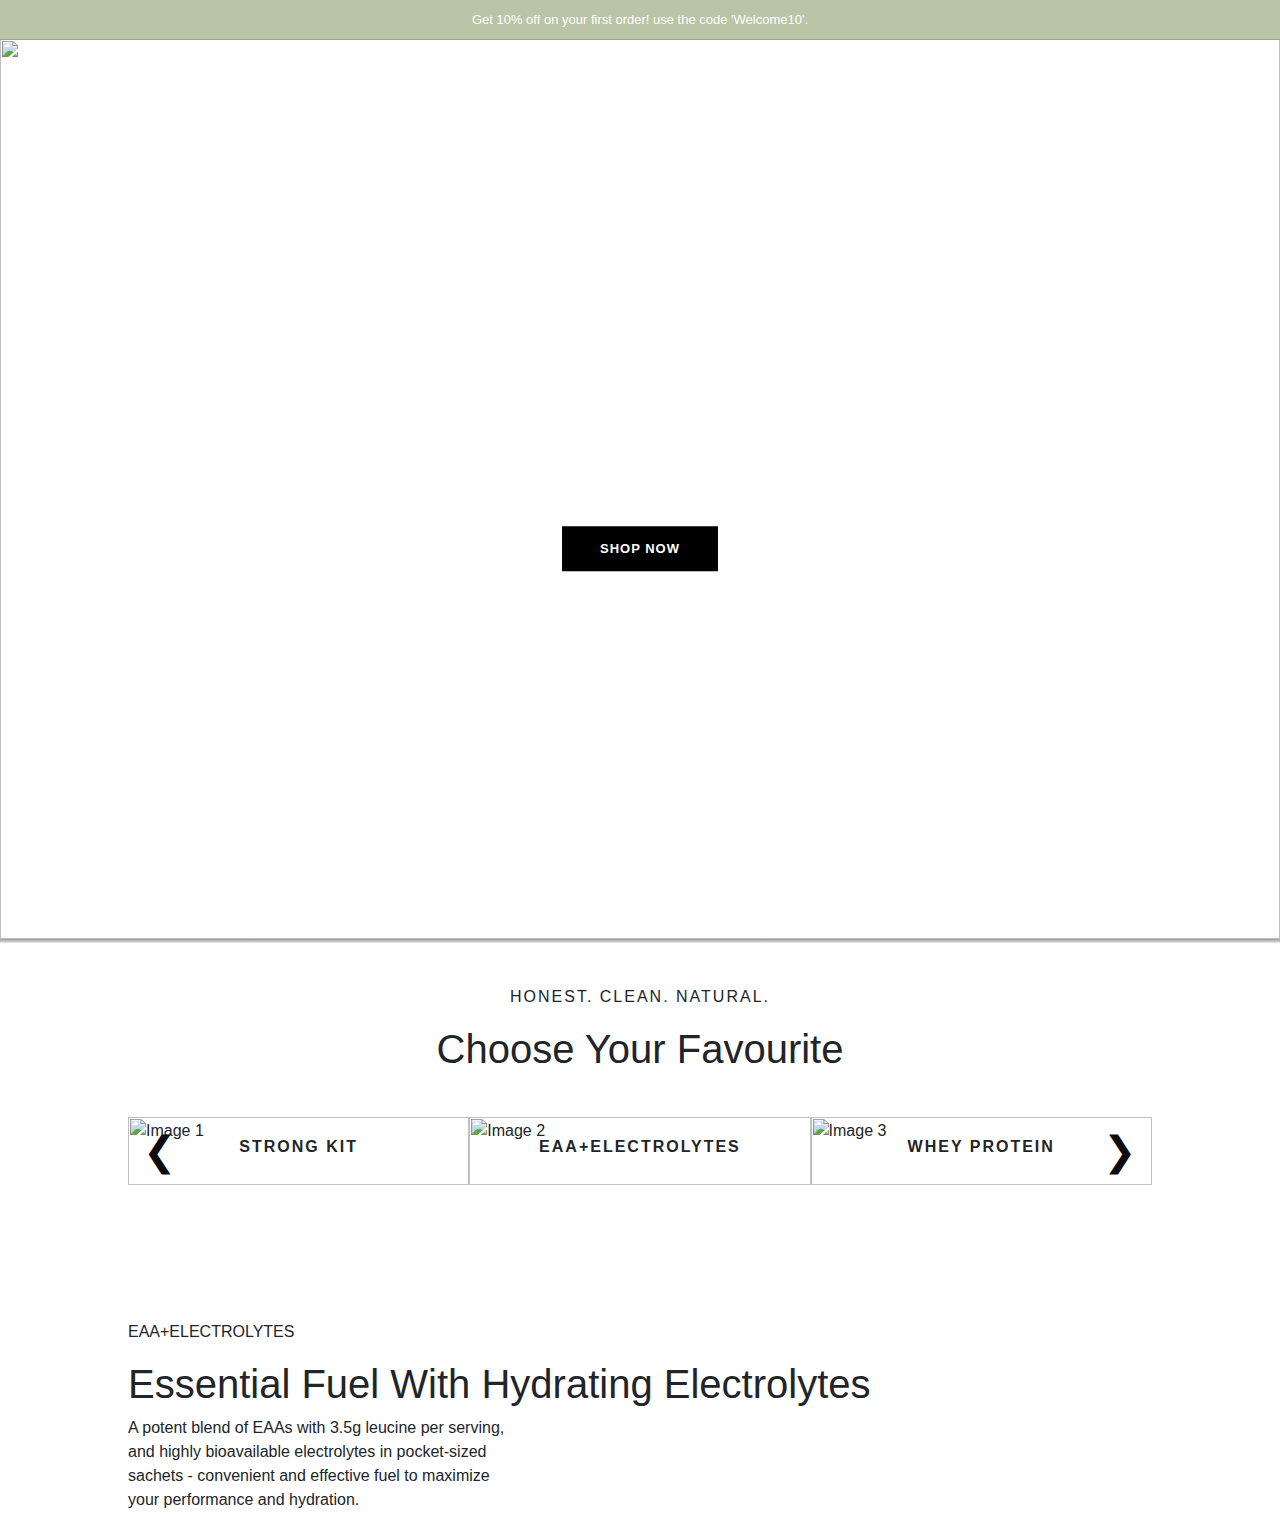
==== home.html @ 1d7fc8a3 "initial setup" ====
<html lang="en">
<head>
    <meta charset="UTF-8">
    <meta name="viewport" content="width=device-width, initial-scale=1.0">
    <link rel="stylesheet" href="https://cdnjs.cloudflare.com/ajax/libs/font-awesome/6.1.0/css/all.min.css">
    <link rel="stylesheet" href="./home.css">
    <link rel="stylesheet" href="https://cdn.jsdelivr.net/npm/bootstrap@4.3.1/dist/css/bootstrap.min.css" integrity="sha384-ggOyR0iXCbMQv3Xipma34MD+dH/1fQ784/j6cY/iJTQUOhcWr7x9JvoRxT2MZw1T" crossorigin="anonymous">
    <title>Natural Nutrition & Supplement</title>
</head>
<body>
    <section>
        <p class="pre-navbar-content">Get 10% off on your first order! use the code 'Welcome10'.</p>
    </section>
    <header class="transparent-navbar">
        <nav class="d-flex justify-content-between align-items-center">
            <div class="left-items ml-4">
                <ul>
                    <li><a href="#">Shop Now</a></li>
                    <li><a href="#">Health Experts</a></li>
                    <li><a href="#">Naked Way</a></li>
                    <li><a href="#">Nack Journals</a></li>
                </ul>
            </div>
            <div class="logo">
                <a href="#">Nack</a>
            </div>
            <div class="right-items">
                <ul>
                    <li><a href="#">About Us</a></li>
                    <li><i class="fa-regular fa-user"></i></li>
                    <li><i class="fa-solid fa-cart-shopping"></i></li>
                </ul>
            </div>
        </nav>
    </header>

    <section class="header-image">
        <div class="slideshow-container">
            <div class="mySlides">
                <img src="https://nack.life/cdn/shop/files/desktopbanner_1280x.jpg?v=1692342864" alt="Image 1">
                <div class="img-desc">
                    <h1>Rapid Recovery. Effective Hydration</h1>
                    <p>Boost performance and hydration with a unique blend of full-spectrum Essential Amino Acids and Electrolytes</p>
                    <button>SHOP NOW</button>
                </div>
            </div>
            <div class="mySlides">
                <img src="https://nack.life/cdn/shop/files/Carousel_Web_Banner_img-01_1280x.jpg?v=1684483241" alt="Image 2">
                <div class="img-desc">
                    <h1>Stronger Than The Summer Sun!</h1>
                    <p>Protect your skin from the harmful UV rays this summer with nature's strongest antioxidant - Astaxanthin.</p>
                    <button>SHOP NOW</button>
                </div>
            </div>
            <div class="mySlides">
                <img src="https://nack.life/cdn/shop/files/Yoga_Day_Journal_Desktop_1280x.jpg?v=1689658304" alt="Image 3">
                <div class="img-desc">
                    <h1>Beyond The Yoga Mat</h1>
                    <p>Yoga practitioners and trainers share the benefits of Yoga on and off the mat</p>
                    <button>READ MORE</button>
                </div>
            </div>
        </div>
    </section>

    <div class="carousel-heads">
        <p>HONEST. CLEAN. NATURAL.</p>
        <h1>Choose Your Favourite</h1>
    </div>

    <div class="custom-carousel-container">
        <div class="custom-carousel">
            <div class="slide">
                <img src="https://nack.life/cdn/shop/files/tsk_home_page_1_410x.jpg?v=1680075128" alt="Image 1">
                <p>STRONG KIT</p>
            </div>
            <div class="slide">
                <img src="https://nack.life/cdn/shop/files/choose_your_fav_9c6ba076-3ac3-4bb3-ab24-e03329ecbf64_410x.jpg?v=1692271535" alt="Image 2">
                <p>EAA+ELECTROLYTES</p>
            </div>
            <div class="slide">
                <img src="https://nack.life/cdn/shop/files/choose_your_fav_410x.jpg?v=1682330570" alt="Image 3">
                <P>WHEY PROTEIN</P>
            </div>
            <div class="slide">
                <img src="https://nack.life/cdn/shop/files/vegan-plant-protein-powder-nack-india-min_750x_1000x_9fe870d1-dcb5-439f-a696-2219a36f7fca_410x.webp?v=1656932664" alt="Image 4">
                <p>PLANT PROTEIN</p>
            </div>
            <div class="slide">
                <img src="https://nack.life/cdn/shop/files/nack-astaxanthin-antioxidant-immunity-boost-1-min_410x.jpg?v=1656933817" alt="Image 5">
                <P>IMMUNITY BOOST</P>
            </div>
        </div>
        <button class="prev-button">&#10094;</button>
        <button class="next-button">&#10095;</button>
    </div>

    <section class="product-container">
        <div>
            <p>EAA+ELECTROLYTES</p>
            <h1>Essential Fuel With Hydrating Electrolytes</h1>
            <p>A potent blend of EAAs with 3.5g leucine per serving, and highly bioavailable electrolytes in pocket-sized sachets - convenient and effective fuel to maximize your performance and hydration.</p>
        </div>

        <div>
            <img src="https://nack.life/cdn/shop/files/EAA_Home_page_500x.jpg?v=1692272449" alt="">
        </div>
    </section>



    <script src="./home.js"></script>
    <script src="https://code.jquery.com/jquery-3.3.1.slim.min.js" integrity="sha384-q8i/X+965DzO0rT7abK41JStQIAqVgRVzpbzo5smXKp4YfRvH+8abtTE1Pi6jizo" crossorigin="anonymous"></script>
    <script src="https://cdn.jsdelivr.net/npm/popper.js@1.14.7/dist/umd/popper.min.js" integrity="sha384-UO2eT0CpHqdSJQ6hJty5KVphtPhzWj9WO1clHTMGa3JDZwrnQq4sF86dIHNDz0W1" crossorigin="anonymous"></script>
    <script src="https://cdn.jsdelivr.net/npm/bootstrap@4.3.1/dist/js/bootstrap.min.js" integrity="sha384-JjSmVgyd0p3pXB1rRibZUAYoIIy6OrQ6VrjIEaFf/nJGzIxFDsf4x0xIM+B07jRM" crossorigin="anonymous"></script>
    
</body>
</html>
---- home.css ----
body, ul {
    margin: 0;
    padding: 0;
}

.pre-navbar-content {
    text-align: center;
    background-color: rgba(118, 138, 77, 0.5);
    color: #fff;
    padding: 10px 0;
    position: relative;
    font-size: small;
    z-index: 2;
}


.transparent-navbar {
    color: #fff;
    text-align: center;
    padding: 10px 0;
    position: fixed;
    width: 100%;
    z-index: 1; 
}

.left-items ul {
    list-style: none;
}

.left-items li {
    margin-right: 20px;
    font-size: small;
}

.left-items a {
    text-decoration: none;
    color: #fff;
}

.logo {
    position: absolute;
    left: 50%;
    transform: translateX(-50%);
    text-align: center;
    font-size: xx-large;
    font-family: 'Trebuchet MS', 'Lucida Sans Unicode', 'Lucida Grande', 'Lucida Sans', Arial, sans-serif;
}

.right-items ul {
    list-style: none;
}

.right-items li {
    margin-left: 20px;
    font-size: small;
}

.right-items a {
    text-decoration: none;
    color: #fff;
}

nav a:hover {
    text-decoration: underline;
    color: #fff;
}

nav ul {
    list-style: none;
}

nav ul li {
    display: inline;
    margin-right: 20px;
}

nav a {
    text-decoration: none;
    color: #fff;
    font-family: 'Trebuchet MS', 'Lucida Sans Unicode', 'Lucida Grande', 'Lucida Sans', Arial, sans-serif;
}

.header-image {
    color: #fff;
    text-align: center;
    padding: 100px 0;
    box-sizing: border-box;
}

.slideshow-container {
    position: relative;
    top: -7.3rem;
    width: 100%;
    margin: 0 auto;
}

.mySlides {
    display: none;
    animation: slide 0.3s ease-in-out;
}

.img-desc {
    font-family: 'Times New Roman', Times, serif;
    position: absolute;
    top: 50%;
    left: 50%;
    transform: translate(-50%, -50%);
}

.img-desc p {
    font-family: 'Gill Sans', 'Gill Sans MT', Calibri, 'Trebuchet MS', sans-serif;
}

.img-desc button {
    border: none;
    padding: 5px;
    width: 12em;
    height: 3.5em;
    font-size: small;
    font-weight: bold;
    font-family: sans-serif;
    background-color: #000000;
    color: #fff;
    letter-spacing: 1px;
}

.mySlides img {
    width: 100%;
    height: auto;
}

.mySlides::after {
    content: "";
    position: absolute;
    left: 0;
    right: 0;
    bottom: -4px; /* Adjust the distance of the shadow from the bottom as needed */
    height: 4px;
    background: linear-gradient(to top, rgb(235, 235, 235), rgb(154, 150, 150));
}

@keyframes slide {
    0% {
        transform: translateX(100%);
    }
    100% {
        transform: translateX(0);
    }
}

.carousel-heads {
    text-align: center;
    position: relative;
    top: -19vh;
}

.carousel-heads p {
    letter-spacing: 2px;
    font-weight: 500;
}

.custom-carousel-container {
    position: relative;
    top: -15vh;
    width: 80%;
    margin: 0 auto;
    overflow: hidden;
}

.custom-carousel {
    display: flex;
    transition: transform 0.3s ease-in-out;
}

.slide { /* Display 3 slides at a time */
    flex: 0 0 33.33%; 
}

.slide img {
    width: 100%;
    height: auto;
}

.slide p {
    position: relative;
    text-align: center;
    top: -50px;
    letter-spacing: 2px;
    font-weight: bold;
}

.prev-button,
.next-button {
    position: absolute;
    top: 50%;
    transform: translateY(-50%);
    background-color: transparent;
    color: #0c0c0c;
    border: none;
    cursor: pointer;
    padding: 10px 15px;
    font-size: 40px;
    z-index: 2;
}

.prev-button {
    left: 0;
}

.next-button {
    right: 0;
}

.prev-button:focus {
    outline: none;
}

.next-button:focus {
    outline: none;
}

.product-container {
    display: flex;
    width: 80%;
    margin: 0 auto;
}

.product-container p {
    width: 30vw;
    
}
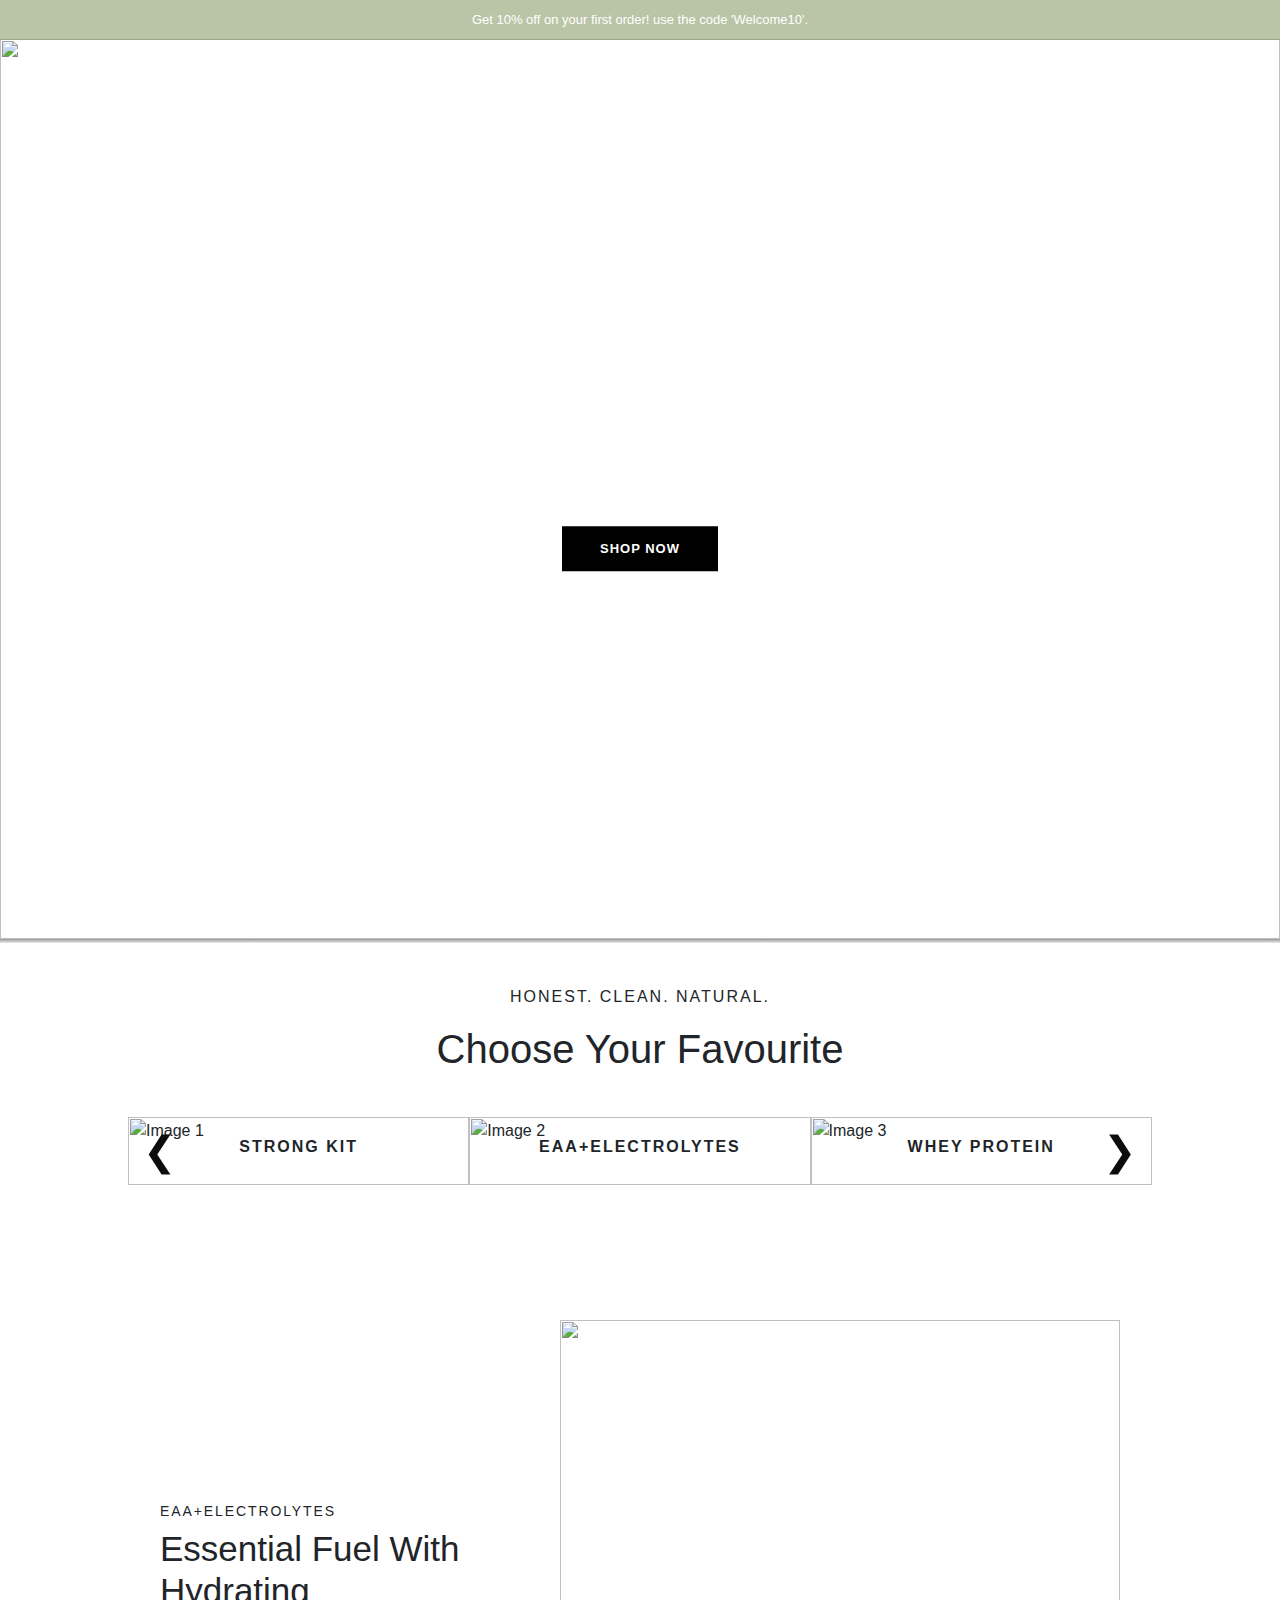
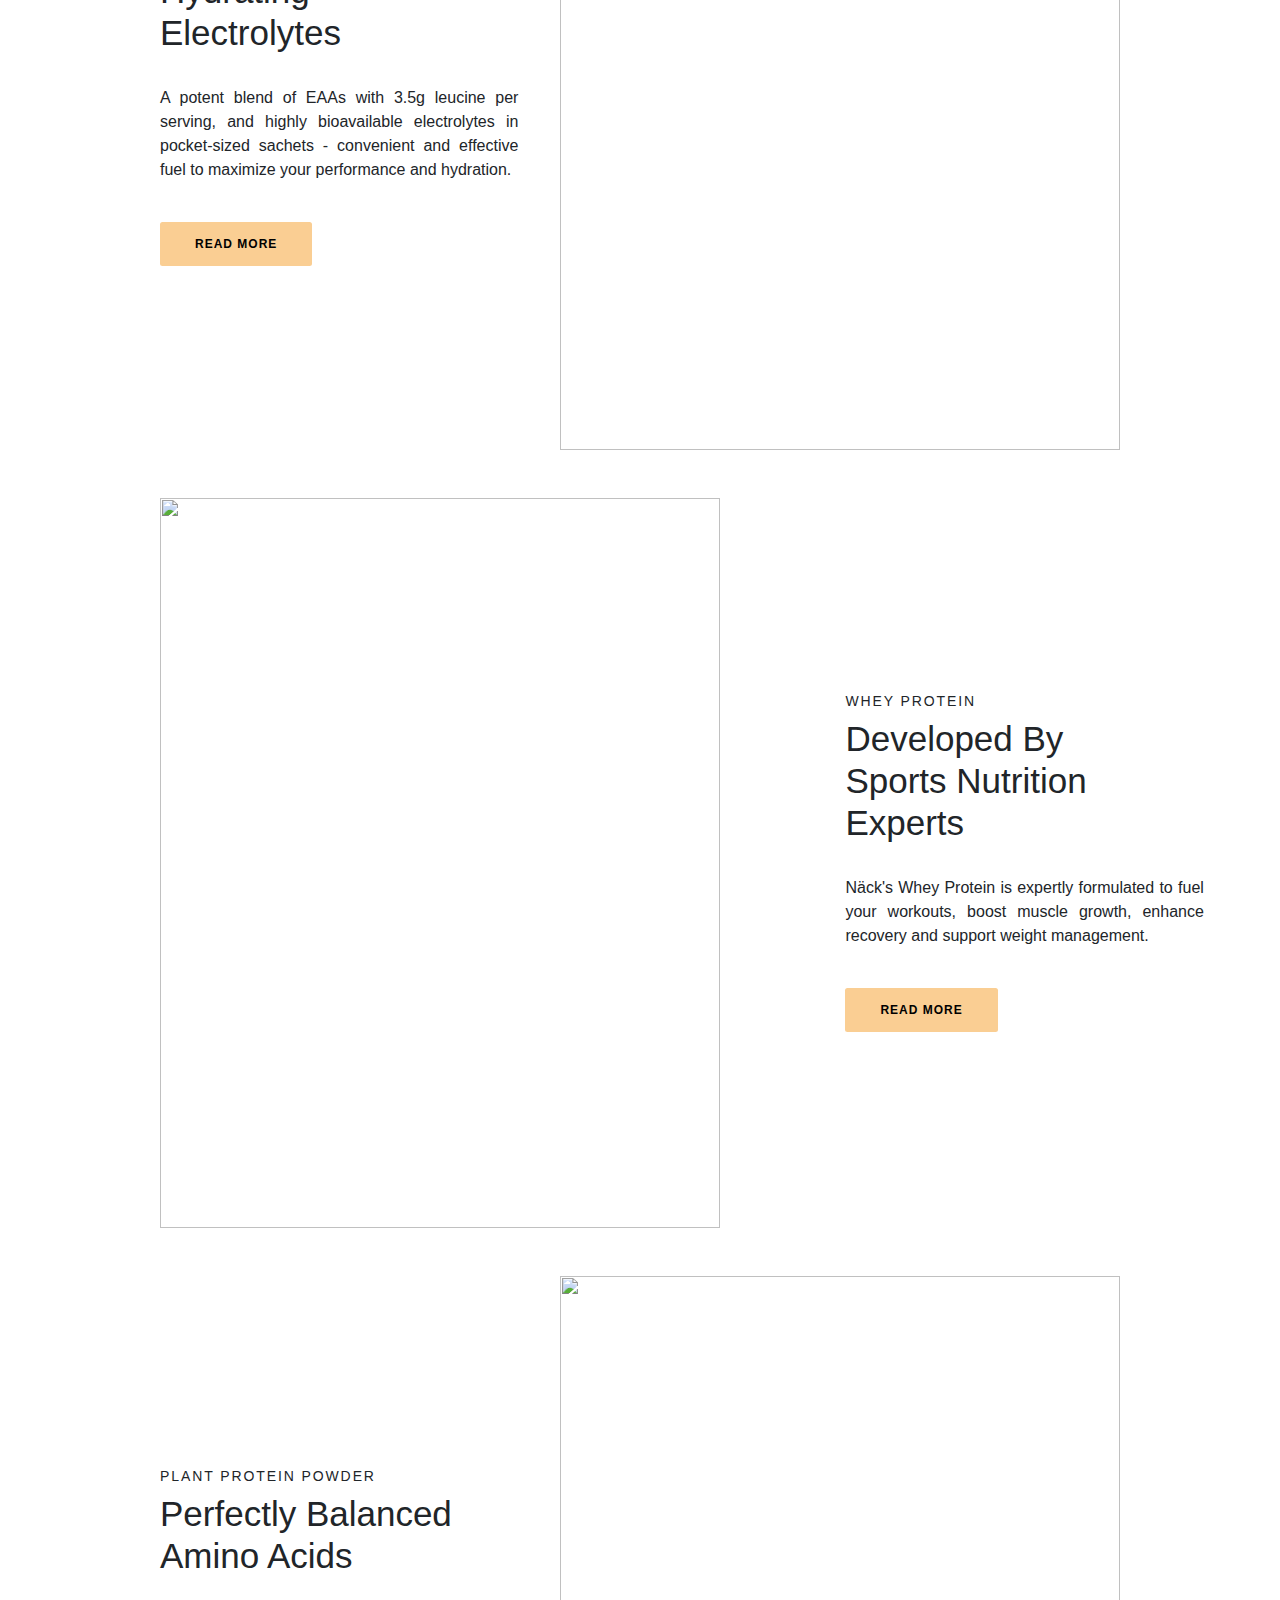
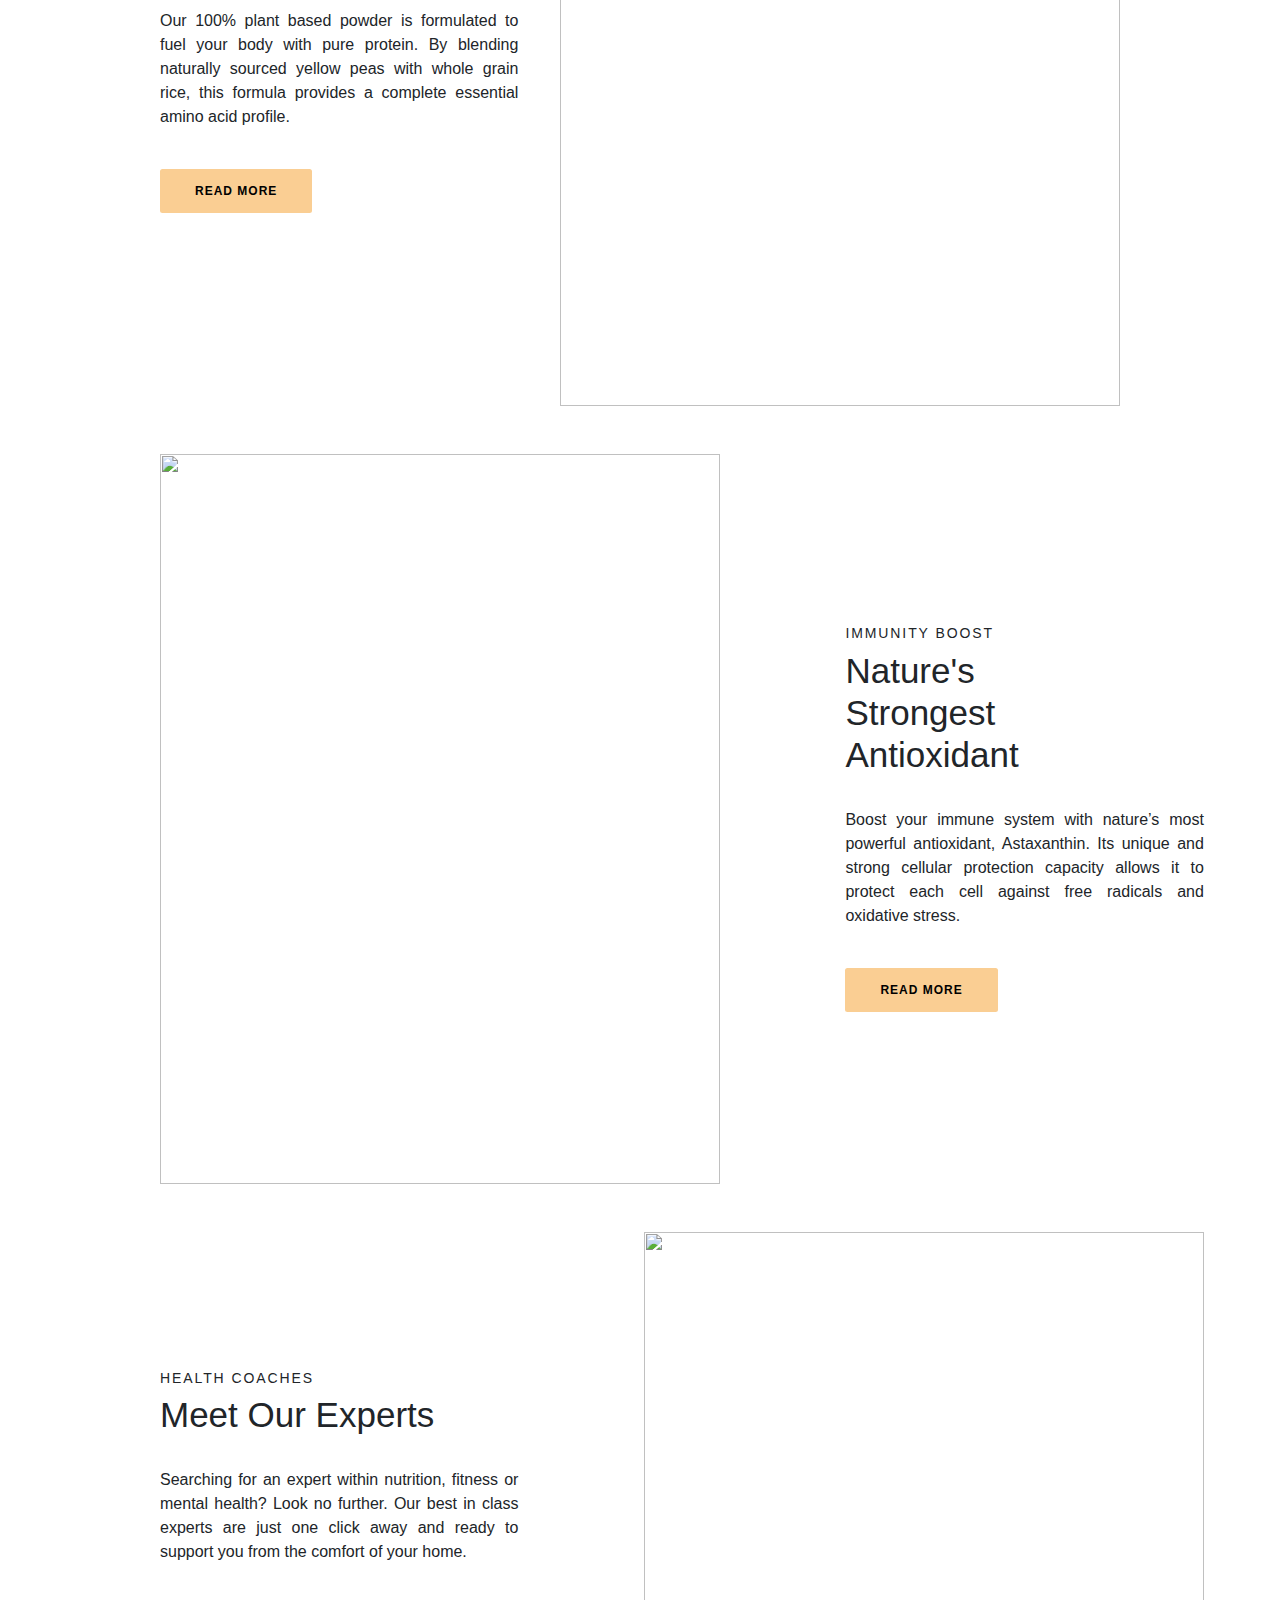
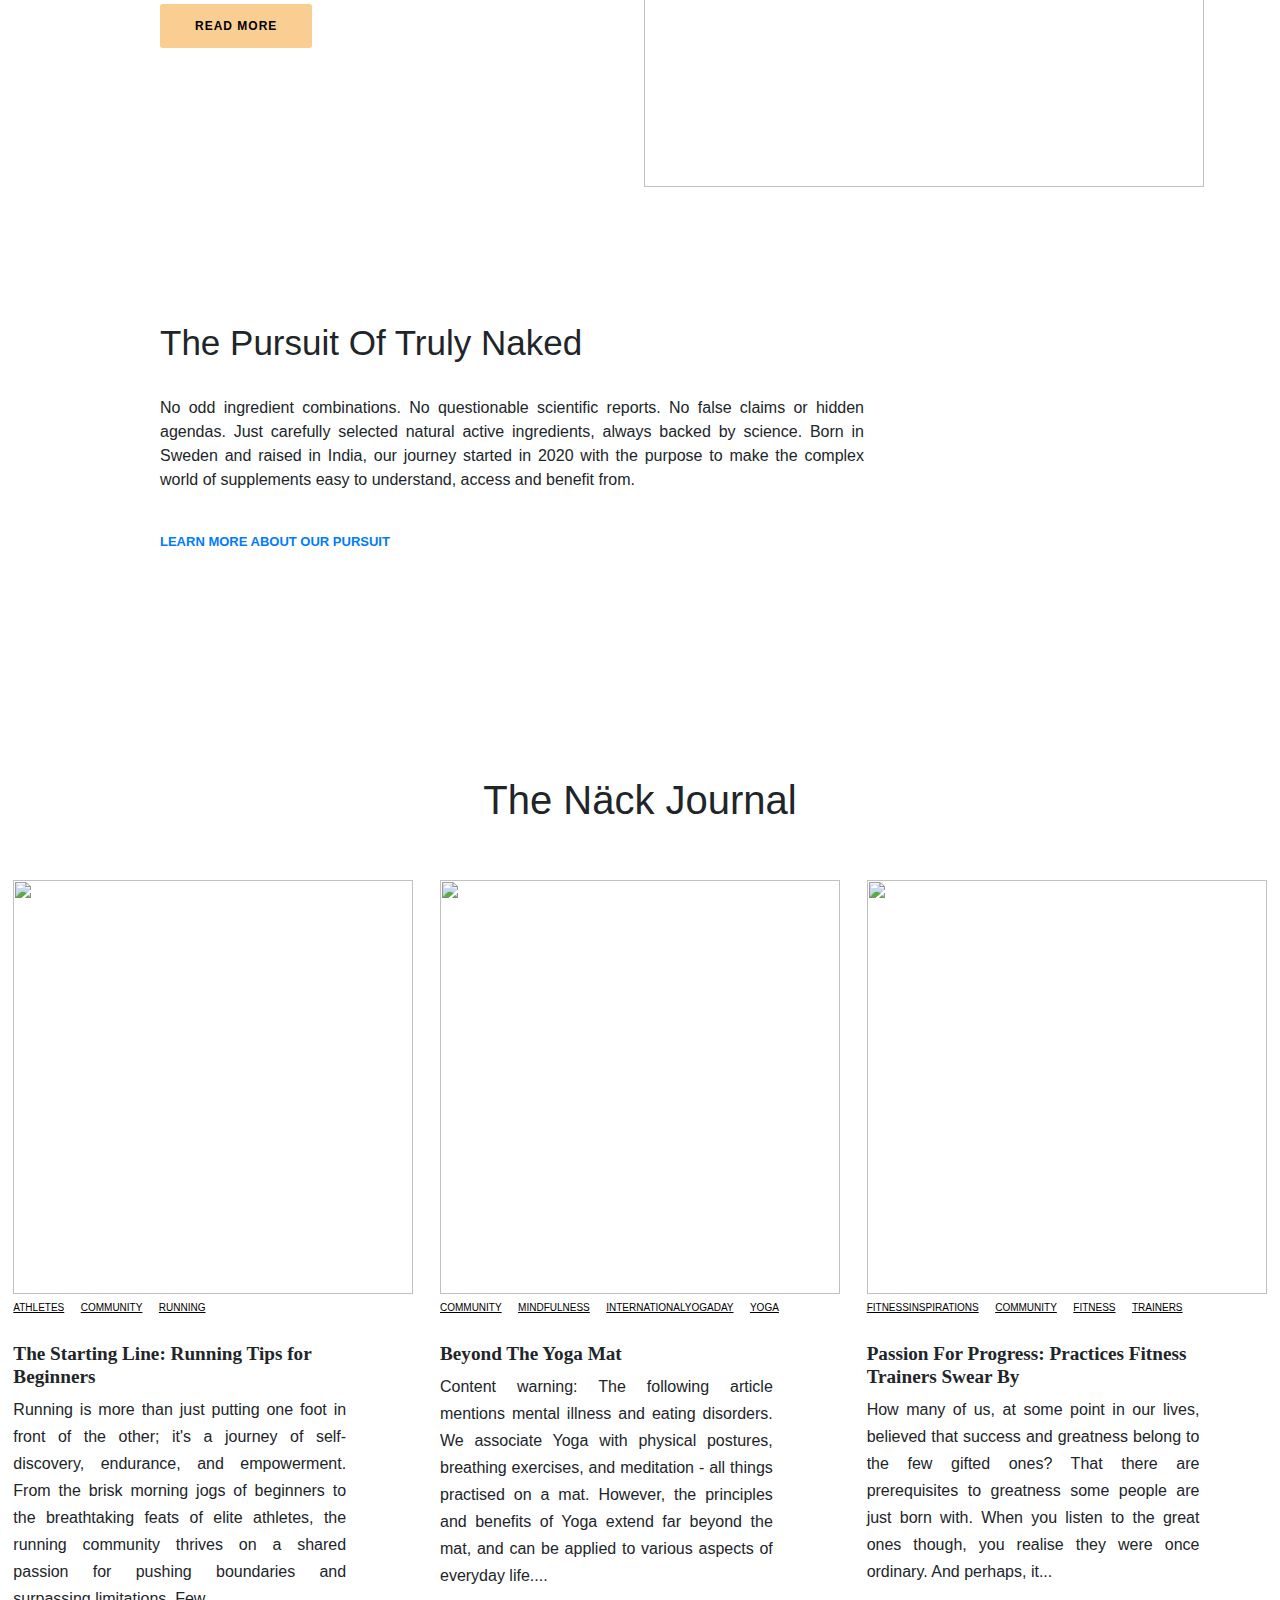
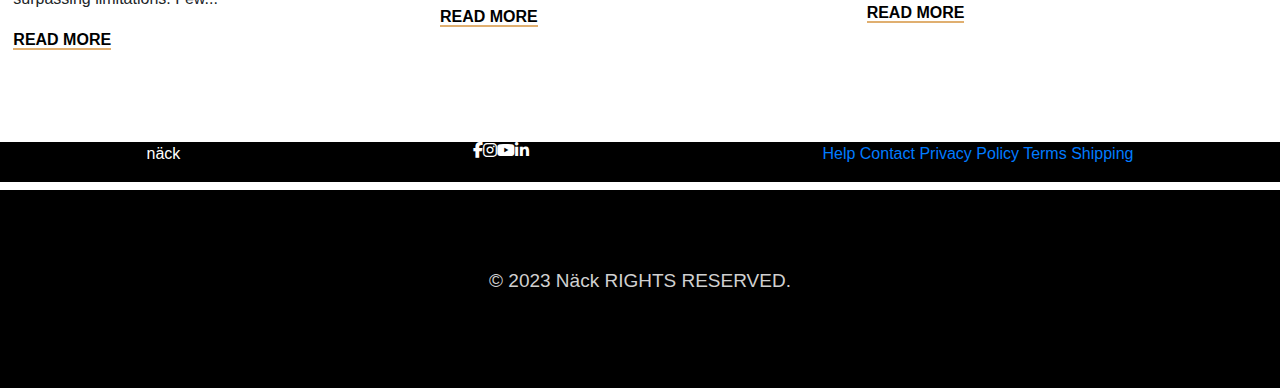
==== commit bffaff88: "setup main body" ====
--- a/home.html
+++ b/home.html
@@ -22,7 +22,7 @@
                 </ul>
             </div>
             <div class="logo">
-                <a href="#">Nack</a>
+                <a href="#">Näck</a>
             </div>
             <div class="right-items">
                 <ul>
@@ -95,18 +95,175 @@
         <button class="next-button">&#10095;</button>
     </div>
 
-    <section class="product-container">
-        <div>
-            <p>EAA+ELECTROLYTES</p>
-            <h1>Essential Fuel With Hydrating Electrolytes</h1>
-            <p>A potent blend of EAAs with 3.5g leucine per serving, and highly bioavailable electrolytes in pocket-sized sachets - convenient and effective fuel to maximize your performance and hydration.</p>
-        </div>
-
-        <div>
-            <img src="https://nack.life/cdn/shop/files/EAA_Home_page_500x.jpg?v=1692272449" alt="">
-        </div>
-    </section>
-
+    <section>
+        <div class="product-container">
+            <div class="product-details">
+                <h6>EAA+ELECTROLYTES</h6>
+                <h1>Essential Fuel With Hydrating Electrolytes</h1>
+                <br>
+                <p>A potent blend of EAAs with 3.5g leucine per serving, and highly bioavailable electrolytes in pocket-sized sachets - convenient and effective fuel to maximize your performance and hydration.</p>
+                <br>
+                <button>READ MORE</button>
+            </div>
+            <div>
+                <img src="https://nack.life/cdn/shop/files/EAA_Home_page_500x.jpg?v=1692272449" alt="">
+            </div>
+        </div>
+
+        <div class="product-container mt-5" style="gap: 9.8vw;">
+            <div>
+                <img src="https://nack.life/cdn/shop/files/Home_Page_Image-2_500x.jpg?v=1682403841" alt="">
+            </div>
+            <div class="product-details">
+                <h6>WHEY PROTEIN</h6>
+                <h1>Developed By Sports Nutrition Experts</h1>
+                <br>
+                <p>Näck's Whey Protein is expertly formulated to fuel your workouts, boost muscle growth, enhance recovery and support weight management.</p>
+                <br>
+                <button>READ MORE</button>
+            </div>
+        </div>
+
+        <div class="product-container mt-5">
+            <div class="product-details">
+                <h6>PLANT PROTEIN POWDER</h6>
+                <h1>Perfectly Balanced Amino Acids</h1>
+                <br>
+                <p>Our 100% plant based powder is formulated to fuel your body with pure protein. By blending naturally sourced yellow peas with whole grain rice, this formula provides a complete essential amino acid profile.</p>
+                <br>
+                <button>READ MORE</button>
+            </div>
+            <div>
+                <img src="https://nack.life/cdn/shop/files/Nack_campaign_20220751_x730.jpg?v=1657707413" alt="">
+            </div>
+        </div>
+
+        <div class="product-container mt-5" style="gap: 9.8vw;">
+            <div>
+                <img src="https://nack.life/cdn/shop/files/nack-astaxanthin-homepage_500x.webp?v=1688669247" alt="">
+            </div>
+            <div class="product-details">
+                <h6>IMMUNITY BOOST</h6>
+                <h1>Nature's Strongest Antioxidant</h1>
+                <br>
+                <p>Boost your immune system with nature’s most powerful antioxidant, Astaxanthin. Its unique and strong cellular protection capacity allows it to protect each cell against free radicals and oxidative stress.
+                </p>
+                <br>
+                <button>READ MORE</button>
+            </div>
+        </div>
+
+        <div class="product-container mt-5" style="gap: 9.8vw;">
+            <div class="product-details">
+                <h6>HEALTH COACHES</h6>
+                <h1>Meet Our Experts</h1>
+                <br>
+                <p>Searching for an expert within nutrition, fitness or mental health? Look no further. Our best in class experts are just one click away and ready to support you from the comfort of your home.</p>
+                <br>
+                <button>READ MORE</button>
+            </div>
+            <div>
+                <img style="width: 560px; height: 555px;" src="https://nack.life/cdn/shop/files/meet-our-health-experts-at-nack-india_x600.webp?v=1688669553" alt="">
+            </div>
+        </div>
+
+            
+            <div class="post-content">
+                <h1>The Pursuit Of Truly Naked</h1>
+                <br>
+                <p>No odd ingredient combinations. No questionable scientific reports. No false claims or hidden agendas. Just carefully selected natural active ingredients, always backed by science. Born in Sweden and raised in India, our journey started in 2020 with the purpose to make the complex world of supplements easy to understand, access and benefit from.</p>
+                <br>
+                <b><a href="">LEARN MORE ABOUT OUR PURSUIT</a></b>
+            </div>
+
+    </section>
+
+    <h1 class="content-header">The Näck Journal</h1>
+
+    <section class="cards-container d-flex justify-content-around">
+
+        <div class="mt-5">
+            <div>
+                <img src="https://nack.life/cdn/shop/articles/desktopcover_800x400_crop_center.jpg?v=1690803407" alt="">
+            </div>
+            
+            <div class="tags">
+                <a href="">ATHLETES</a>
+                <a href="">COMMUNITY</a>
+                <a href="">RUNNING</a>
+            </div>
+            <br>
+            <h5>The Starting Line: Running Tips for Beginners</h5>
+
+            <p>Running is more than just putting one foot in front of the other; it's a journey of self-discovery, endurance, and empowerment. From the brisk morning jogs of beginners to the breathtaking feats of elite athletes, the running community thrives on a shared passion for pushing boundaries and surpassing limitations. Few...</p>
+
+            <a class="new-tags" href="">READ MORE</a>
+        </div>
+
+        <div class="mt-5">
+            <div>
+                <img src="https://nack.life/cdn/shop/articles/yoga_day_journal-desktop_800x400_crop_center.jpg?v=1687346234" alt="">
+            </div>
+            
+            <div class="tags">
+                <a href="">COMMUNITY</a>
+                <a href="">MINDFULNESS</a>
+                <a href="">INTERNATIONALYOGADAY</a>
+                <a href="">YOGA</a>
+            </div>
+            <br>
+            <h5>Beyond The Yoga Mat</h5>
+
+            <p>Content warning: The following article mentions mental illness and eating disorders. We associate Yoga with physical postures, breathing exercises, and meditation - all things practised on a mat. However, the principles and benefits of Yoga extend far beyond the mat, and can be applied to various aspects of everyday life....</p>
+
+            <a class="new-tags" href="">READ MORE</a>
+        </div>
+
+        <div class="mt-5">
+            <div>
+                <img src="https://nack.life/cdn/shop/articles/Passion-for-Progress-Desktop_800x400_crop_center.jpg?v=1685529026" alt="">
+            </div>
+            
+            <div class="tags">
+                <a href="">FITNESSINSPIRATIONS</a>
+                <a href="">COMMUNITY</a>
+                <a href="">FITNESS</a>
+                <a href="">TRAINERS</a>
+            </div>
+            <br>
+            <h5>Passion For Progress: Practices Fitness Trainers Swear By</h5>
+
+            <p>How many of us, at some point in our lives, believed that success and greatness belong to the few gifted ones? That there are prerequisites to greatness some people are just born with. When you listen to the great ones though, you realise they were once ordinary. And perhaps, it...</p>
+
+            <a class="new-tags" href="">READ MORE</a>
+        </div>
+    </section>
+
+
+    <footer>
+        <section class="footer-1 mb-2 justify-content-around d-flex">
+            <div>
+                <p>näck</p>
+            </div>
+            <div class="d-flex">
+                <i class="fa-brands fa-facebook-f" style="color: #ffffff;"></i>
+                <i class="fa-brands fa-instagram" style="color: #ffffff;"></i>
+                <i class="fa-brands fa-youtube" style="color: #ffffff;"></i>
+                <i class="fa-brands fa-linkedin-in" style="color: #ffffff;"></i>
+            </div>
+            <div>
+                <a href="">Help</a>
+                <a href="">Contact</a>
+                <a href="">Privacy Policy</a>
+                <a href="">Terms</a>
+                <a href="">Shipping</a>
+                <a href=""></a>
+            </div>
+        </section>
+        <section class="footer-2">
+            <p>© 2023 Näck RIGHTS RESERVED.</p>
+        </section>
+    </footer>
 
 
     <script src="./home.js"></script>
--- a/home.css
+++ b/home.css
@@ -20,7 +20,7 @@
     padding: 10px 0;
     position: fixed;
     width: 100%;
-    z-index: 1; 
+    z-index: 1;
 }
 
 .left-items ul {
@@ -221,11 +221,142 @@
 
 .product-container {
     display: flex;
+    width: 75%;
+    margin: auto;
+}
+
+.product-container img {
+    width: 560px;
+    height: 730px;
+    object-fit: cover;
+}
+
+.product-container h6 {
+    letter-spacing: 1.9px;
+    font-size: 14px;
+}
+
+.product-container h1 {
+    font-family: 'Trebuchet MS', 'Lucida Sans Unicode', 'Lucida Grande', 'Lucida Sans', Arial, sans-serif;
+    font-size: 35px;
     width: 80%;
+    display: flex;
+    align-items: center;
+}
+
+.product-container p {
+    width: 28vw;
+    text-align: justify;
+    font-weight: 300;
+}
+
+.product-container button {
+    border: none;
+    background-color: #face93;
+    padding: 13px 35px;
+    font-size: 12px;
+    font-weight: 600;
+    letter-spacing: 1px;
+    border-radius: 2.5px;
+}
+
+.product-container button:hover {
+    background-color: #000000;
+    color: #face93;
+}
+
+.product-details {
+    margin: auto;
+}
+
+.post-content {
+    position: relative;
+    left: 12.5vw;
+    top: 15vh;
+}
+
+.post-content h1 {
+    font-family: 'Trebuchet MS', 'Lucida Sans Unicode', 'Lucida Grande', 'Lucida Sans', Arial, sans-serif;
+    font-size: 35px;
+}
+
+.post-content p {
+    width: 55vw;
+    text-align: justify;
+    font-weight: 300;
+}
+
+.post-content b {
+    font-size: 13px;
+}
+
+.cards-container {
+    position: relative;
+    top: 40vh;
     margin: 0 auto;
 }
 
-.product-container p {
-    width: 30vw;
-    
+.content-header {
+    text-align: center;
+    position: relative;
+    top: 40vh;
+}
+
+.cards-container img {
+    width: 400px;
+    height: 414px;
+    object-fit: cover;
+}
+
+.cards-container h5 {
+    width: 26vw;
+    font-family: 'Times New Roman', Times, serif;
+    font-size: 1.2rem !important;
+    font-weight: 700;
+}
+
+.cards-container p {
+    width: 26vw;
+    text-align: justify;
+    line-height: 27px;
+    font-weight: 200;
+}
+
+.tags a {
+    text-decoration: underline;
+    color: #000000;
+    font-size: x-small;
+    margin-right: 12px;
+    font-weight: 500;
+}
+
+.new-tags {
+    color: #000000;
+    font-weight: bold;
+    border-bottom: 2px solid #e0af70;
+}
+
+.new-tags:hover {
+    color: #face93;
+    text-decoration: none;
+}
+
+footer {
+    position: relative;
+    top: 50vh;
+}
+
+.footer-2 {
+    background-color: #000000;
+    color: #d0d0d0;
+    height: 22vh;
+    display: flex;
+    justify-content: center;
+    align-items: center;
+    font-size: 19px;
+}
+
+.footer-1 {
+    background-color: #000000;
+    color: #fff;
 }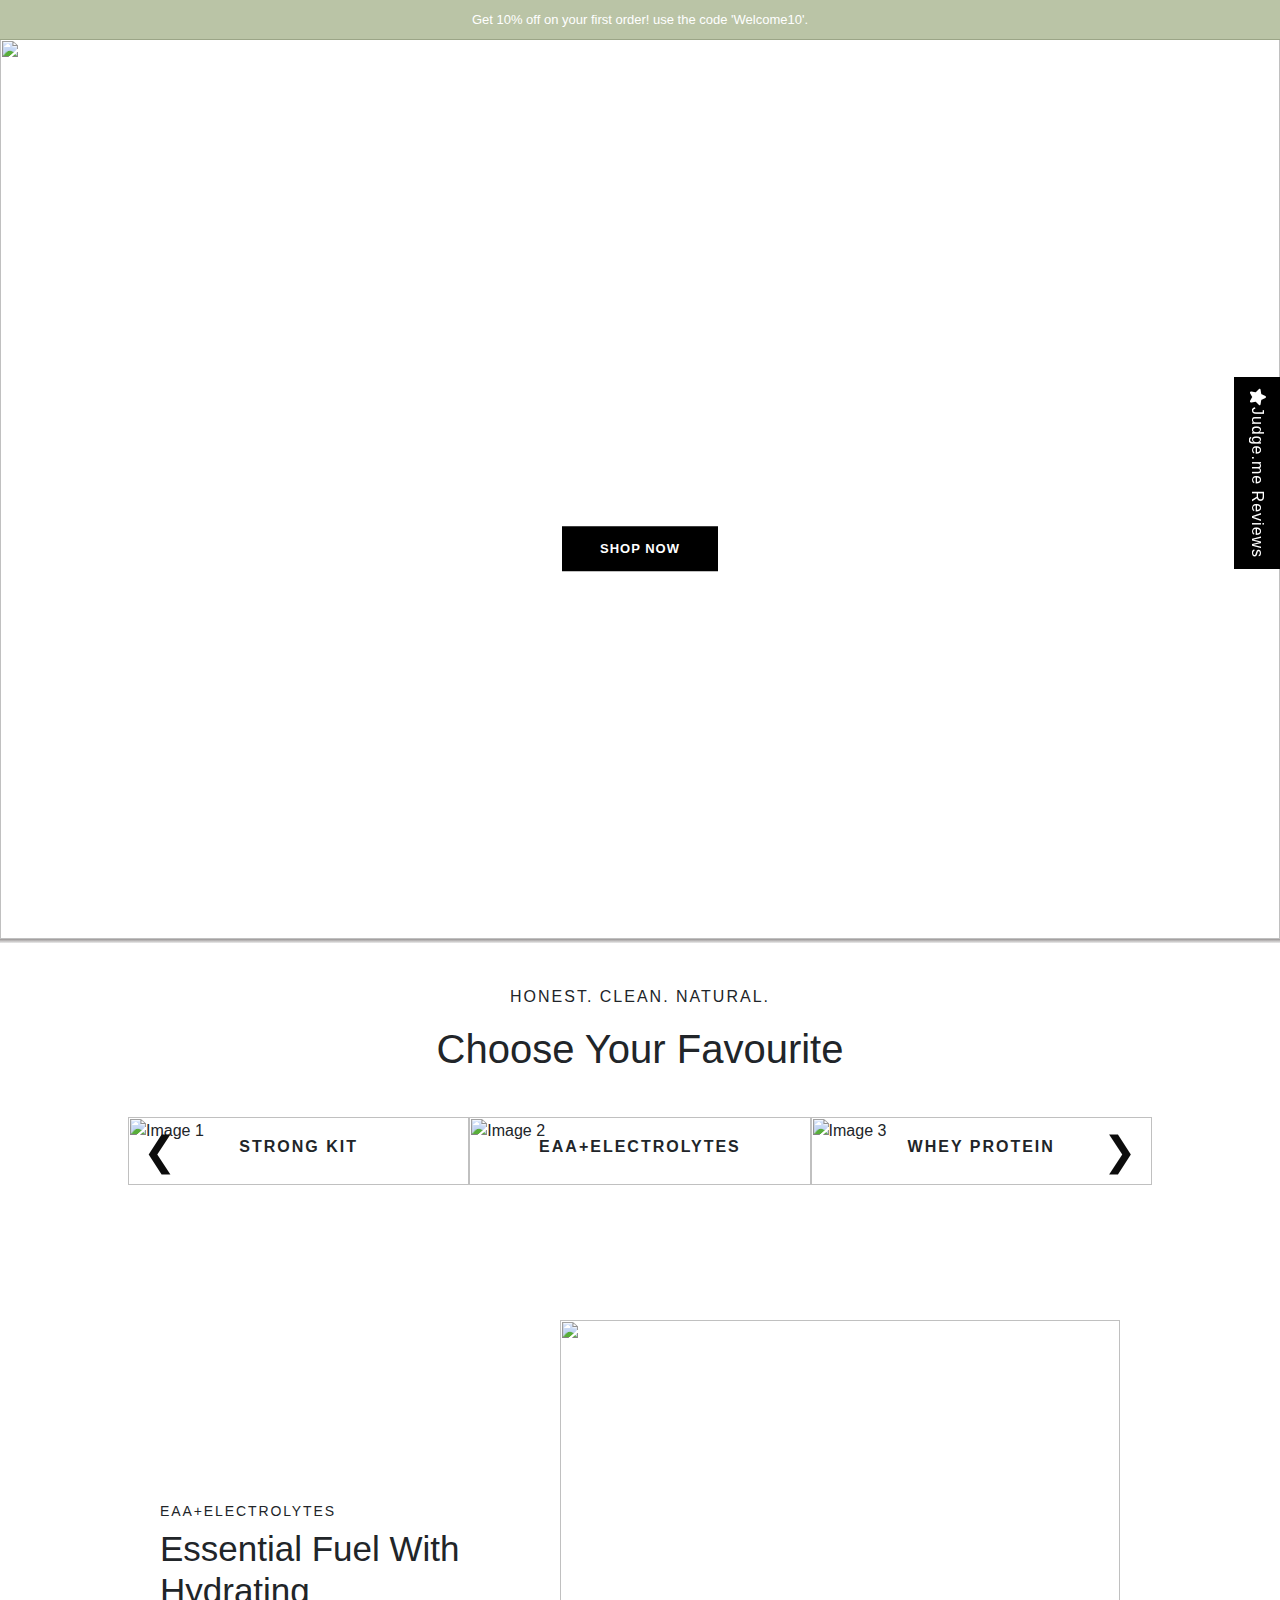
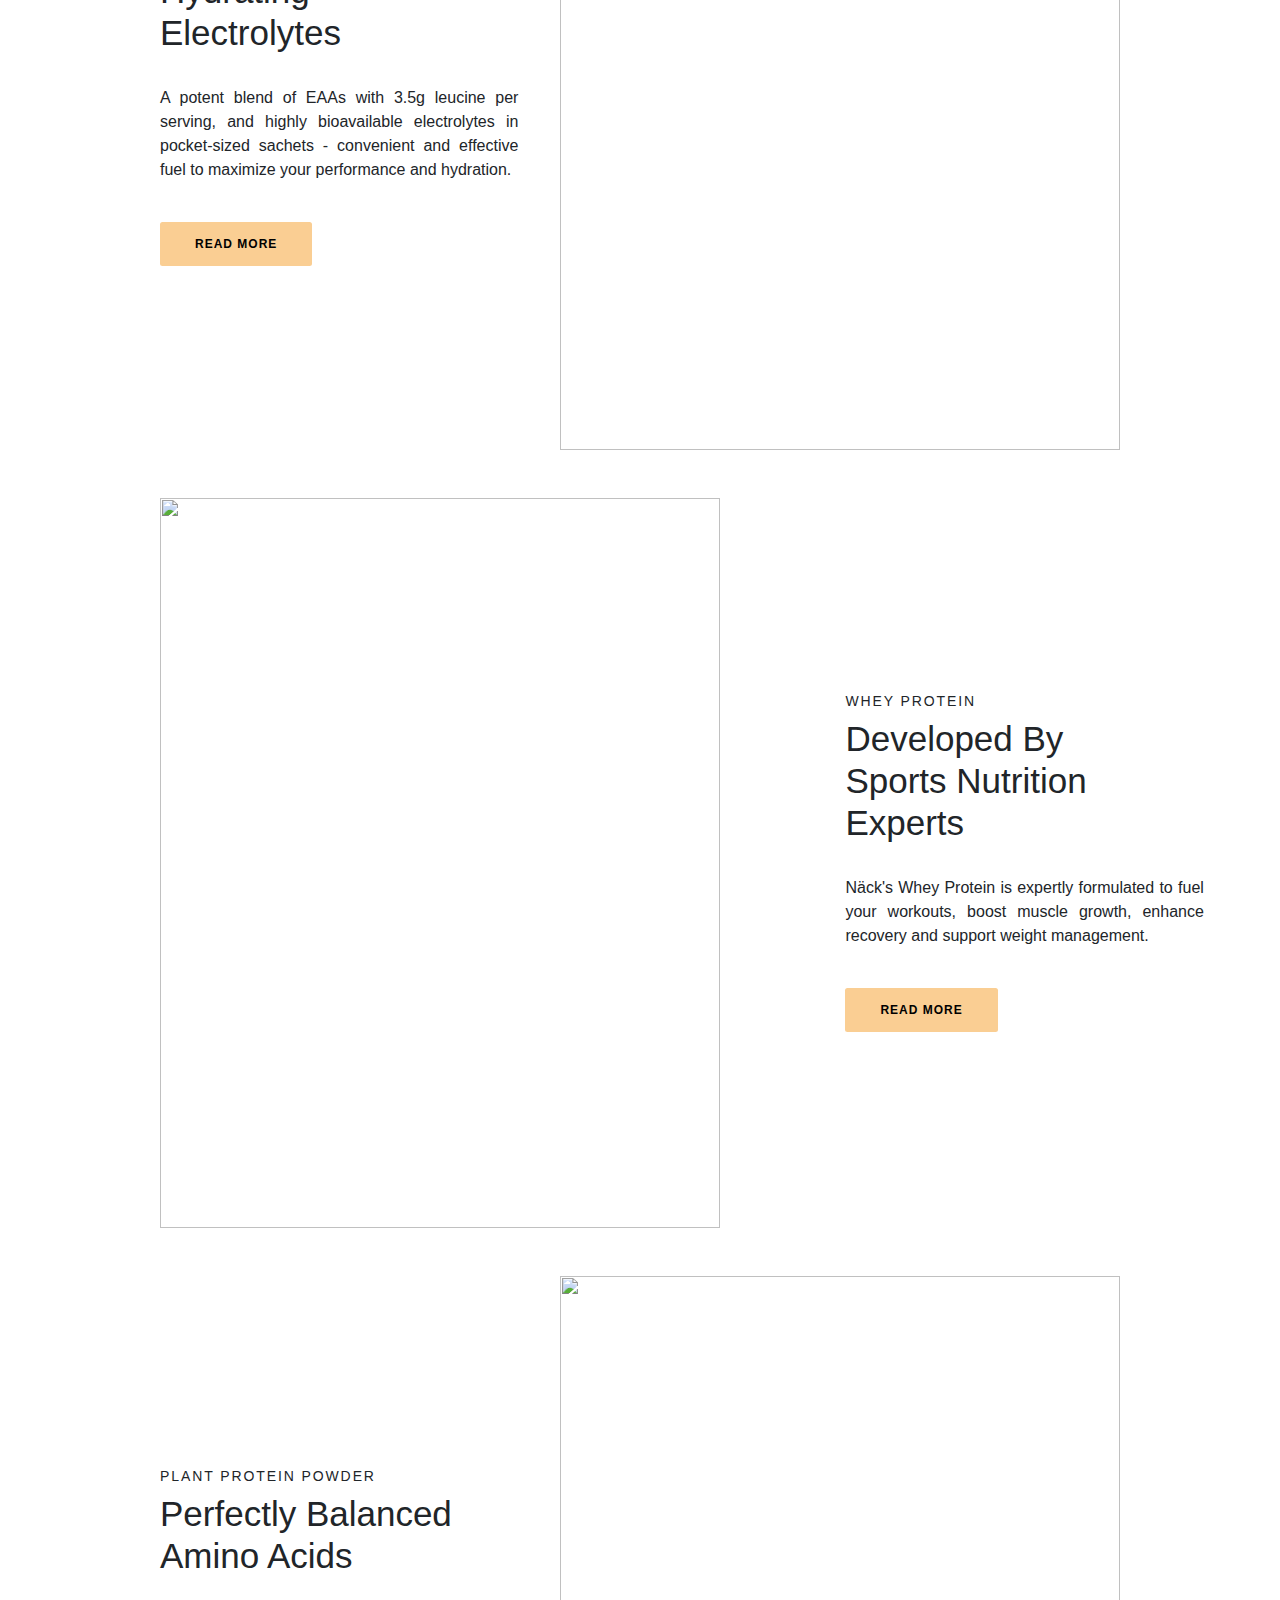
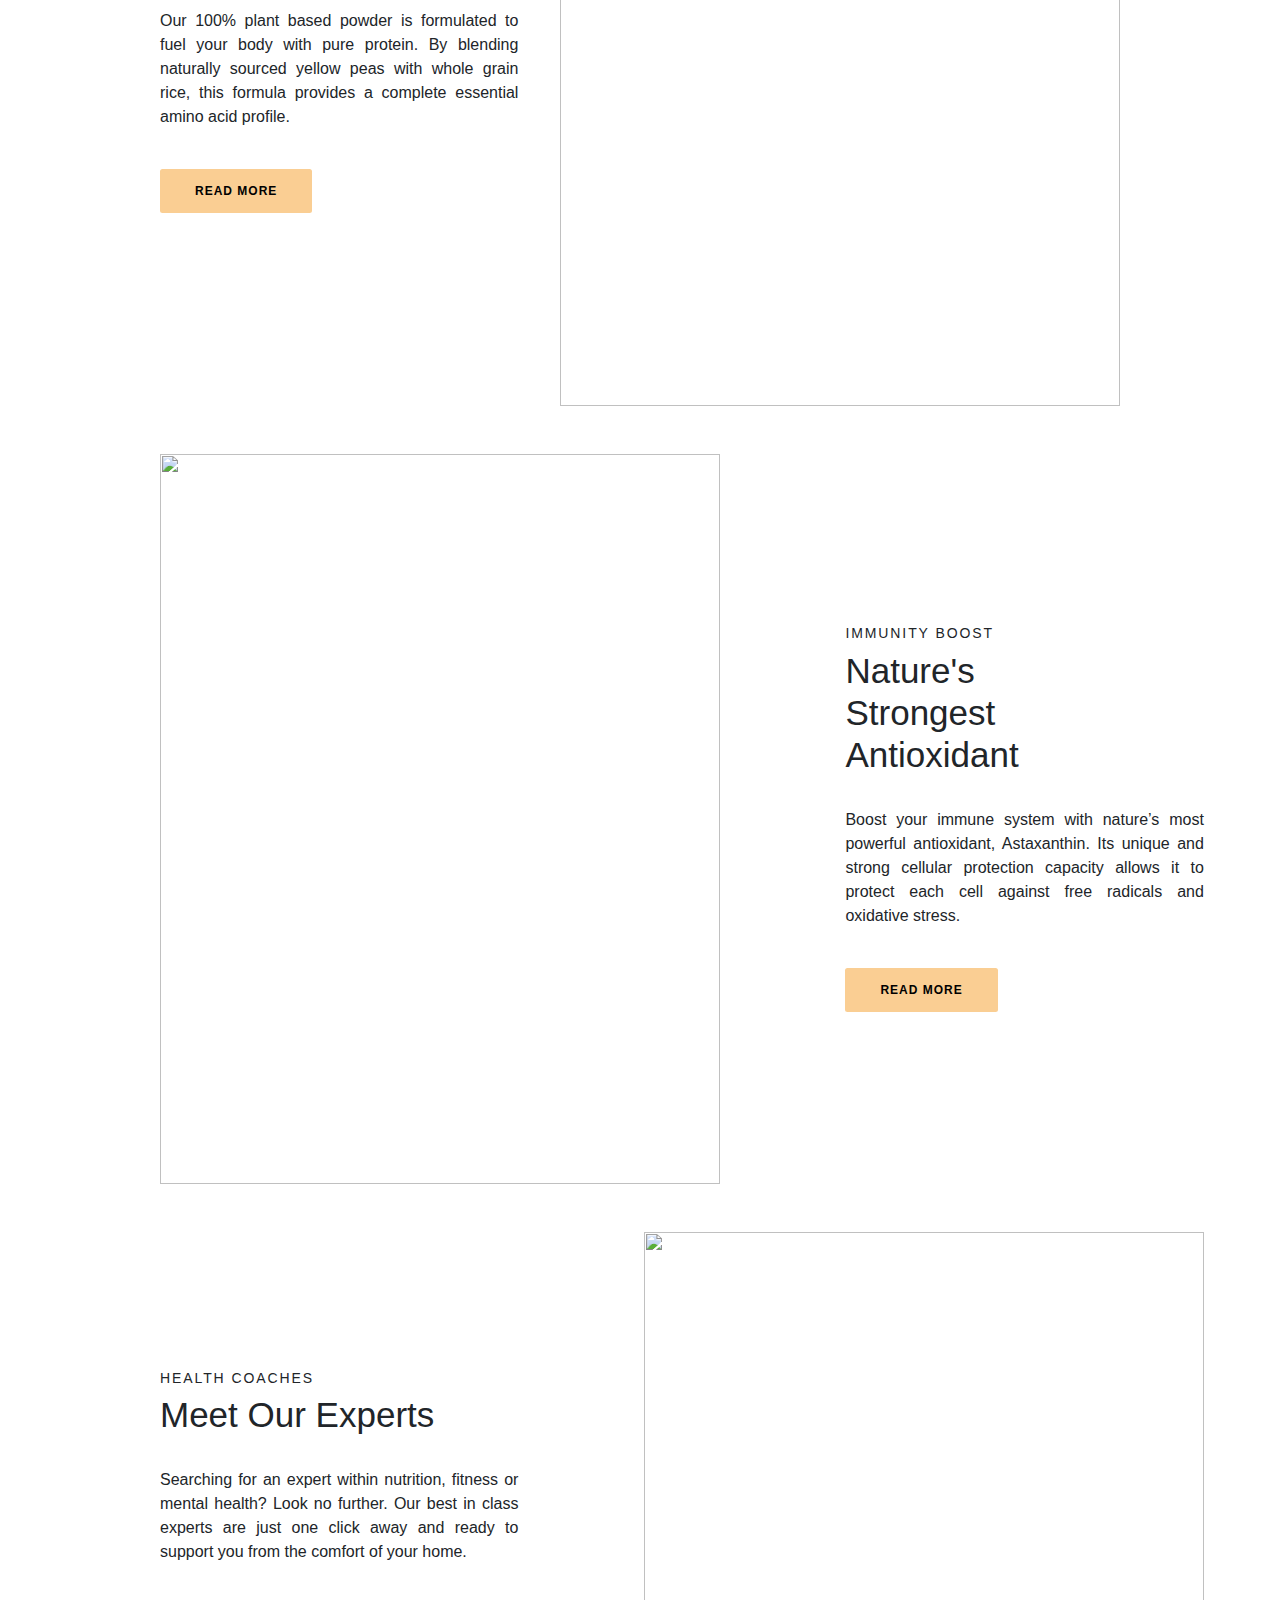
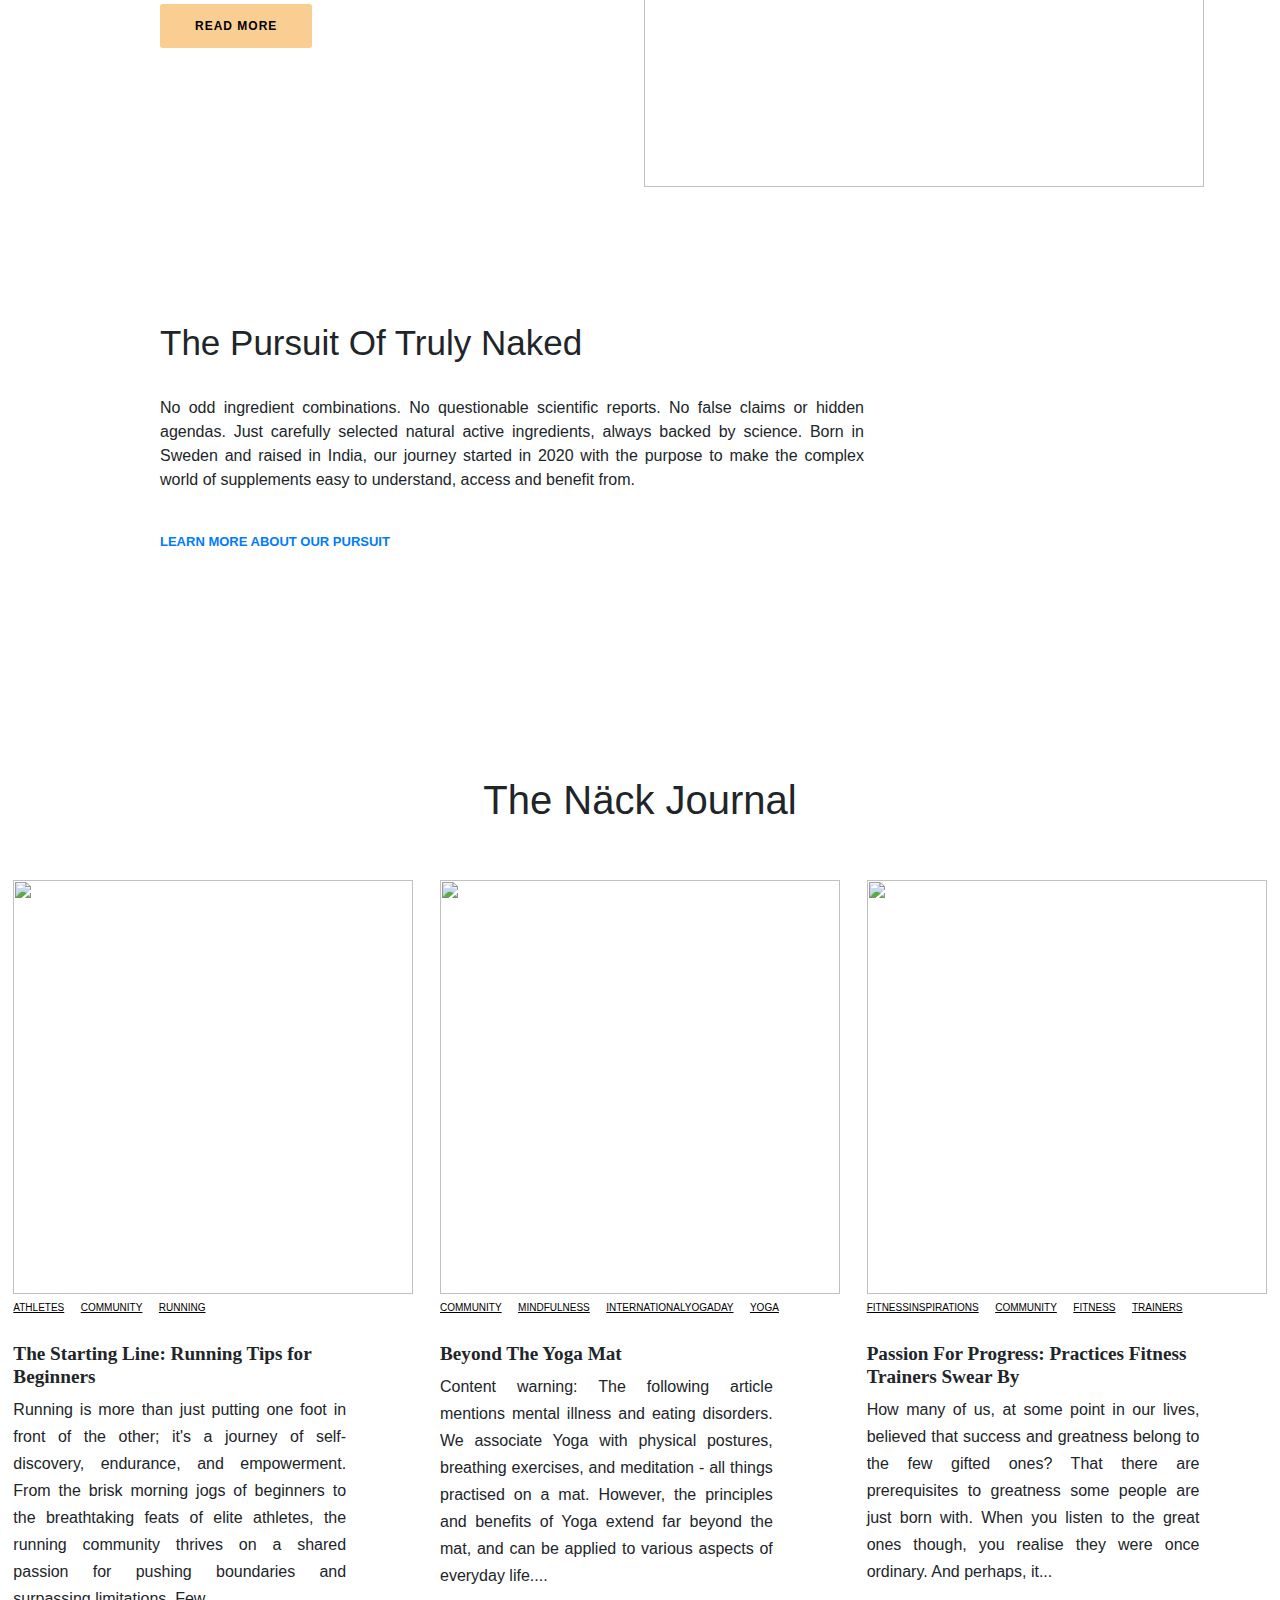
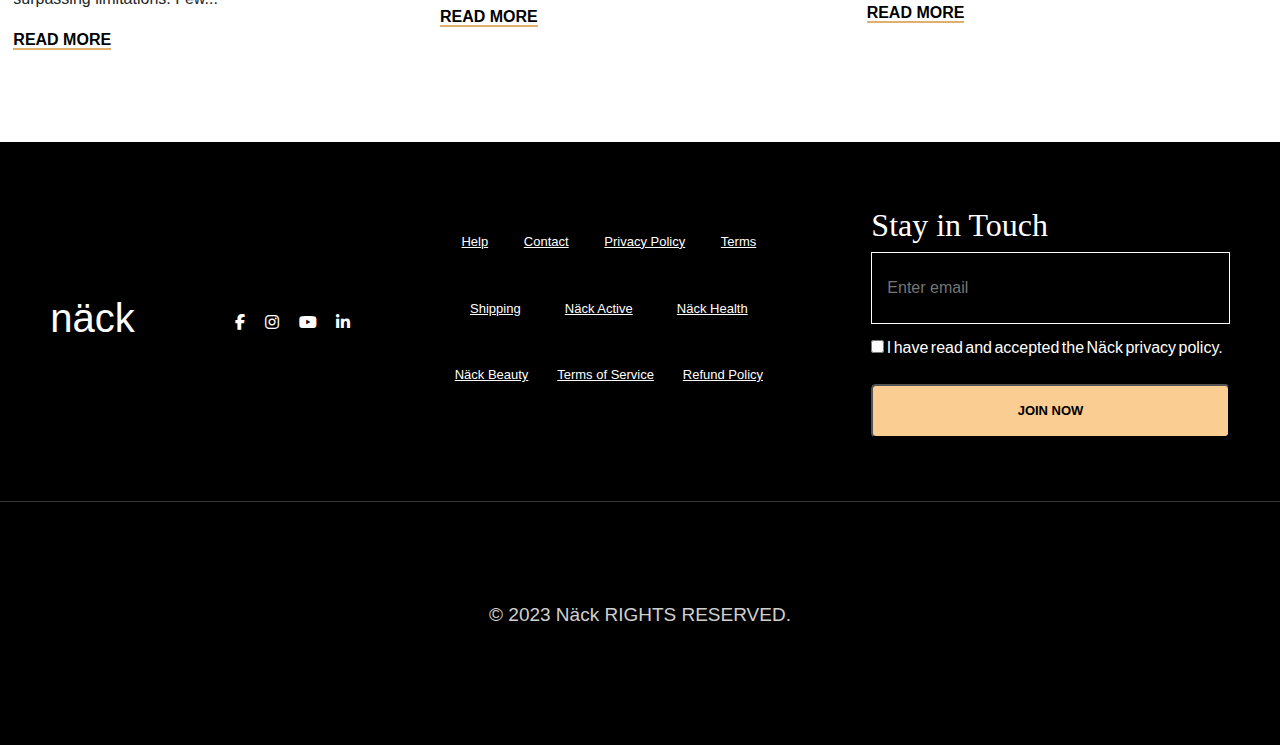
==== commit fb3dbadf: "finalising the webpage" ====
--- a/home.html
+++ b/home.html
@@ -10,6 +10,7 @@
 <body>
     <section>
         <p class="pre-navbar-content">Get 10% off on your first order! use the code 'Welcome10'.</p>
+        <button class="review-btn"><i class="fa-solid fa-star" style="color: #ffffff;"></i>Judge.me Reviews</button>
     </section>
     <header class="transparent-navbar">
         <nav class="d-flex justify-content-between align-items-center">
@@ -241,23 +242,36 @@
 
 
     <footer>
-        <section class="footer-1 mb-2 justify-content-around d-flex">
-            <div>
-                <p>näck</p>
-            </div>
-            <div class="d-flex">
+        <section class="footer-1 d-flex justify-content-around align-items-center">
+            <div>
+                <h1>näck</h1>
+            </div>
+            <div class="d-flex justify-content-between" style="width: 9vw;">
                 <i class="fa-brands fa-facebook-f" style="color: #ffffff;"></i>
                 <i class="fa-brands fa-instagram" style="color: #ffffff;"></i>
                 <i class="fa-brands fa-youtube" style="color: #ffffff;"></i>
                 <i class="fa-brands fa-linkedin-in" style="color: #ffffff;"></i>
             </div>
-            <div>
+            <div class="h-50 w-25 footer-links">
                 <a href="">Help</a>
                 <a href="">Contact</a>
                 <a href="">Privacy Policy</a>
                 <a href="">Terms</a>
                 <a href="">Shipping</a>
-                <a href=""></a>
+                <a href="">Näck Active</a>
+                <a href="">Näck Health</a>
+                <a href="">Näck Beauty</a>
+                <a href="">Terms of Service</a>
+                <a href="">Refund Policy</a>
+            </div>
+
+            <div class="contact-us">
+                <h2 style="font-family: 'Times New Roman', Times, serif;">Stay in Touch</h2>
+                <input type="email" placeholder="Enter email">
+                <br>
+                <input class="mt-3" type="checkbox"><span style="font-weight: 100; word-spacing: -2px;"> I have read and accepted the Näck privacy policy.</span>
+                <br>
+                <button class="mt-4">JOIN NOW</button>
             </div>
         </section>
         <section class="footer-2">
--- a/home.css
+++ b/home.css
@@ -13,6 +13,20 @@
     z-index: 2;
 }
 
+.review-btn {
+    position: fixed;
+    top: 50vh;
+    right: -73px;
+    z-index: 2;
+    transform: rotateZ(90deg);
+    padding: 11px 5px;
+    width: 12rem;
+    letter-spacing: 1px;
+    border: none;
+    background-color: #000000;
+    color: #fff;
+    font-weight: 500;
+}
 
 .transparent-navbar {
     color: #fff;
@@ -34,7 +48,7 @@
 
 .left-items a {
     text-decoration: none;
-    color: #fff;
+    /* color: #fff; */
 }
 
 .logo {
@@ -349,7 +363,7 @@
 .footer-2 {
     background-color: #000000;
     color: #d0d0d0;
-    height: 22vh;
+    height: 27vh;
     display: flex;
     justify-content: center;
     align-items: center;
@@ -359,4 +373,58 @@
 .footer-1 {
     background-color: #000000;
     color: #fff;
+    height: 40vh;
+    border-bottom: 1px solid rgb(56, 56, 56);
+}
+
+.footer-1 i:hover {
+    cursor: pointer;
+}
+
+.footer-links a{
+    color: #fff;
+    text-decoration: underline;
+    margin-right: 4px;
+    font-size: 13px;
+}
+
+.footer-links {
+    gap: 21px;
+    display: flex;
+    flex-wrap: wrap;
+    justify-content: space-evenly;
+}
+
+.footer-links a:hover {
+    color: #d0d0d0;
+    transition: all 0.3s ease-in-out;
+}
+
+.contact-us input[type= "email"]{
+    padding: 5px 15px;
+    width: 28vw;
+    height: 8vh;
+    background-color: transparent;
+    border: 1px solid white;
+}
+
+.contact-us button {
+    width: 28vw;
+    background-color: #face93;
+    font-size: 13px;
+    padding: 15px 10px;
+    font-weight: bold;
+    border-radius: 5px;
+}
+
+.scroll-down {
+    background-color: white;
+    color: #000000;
+    position: fixed;
+    top: 0px;
+    transition: 0.3s all ease-in-out;
+}
+
+.scroll-down a {
+    color: black;
 }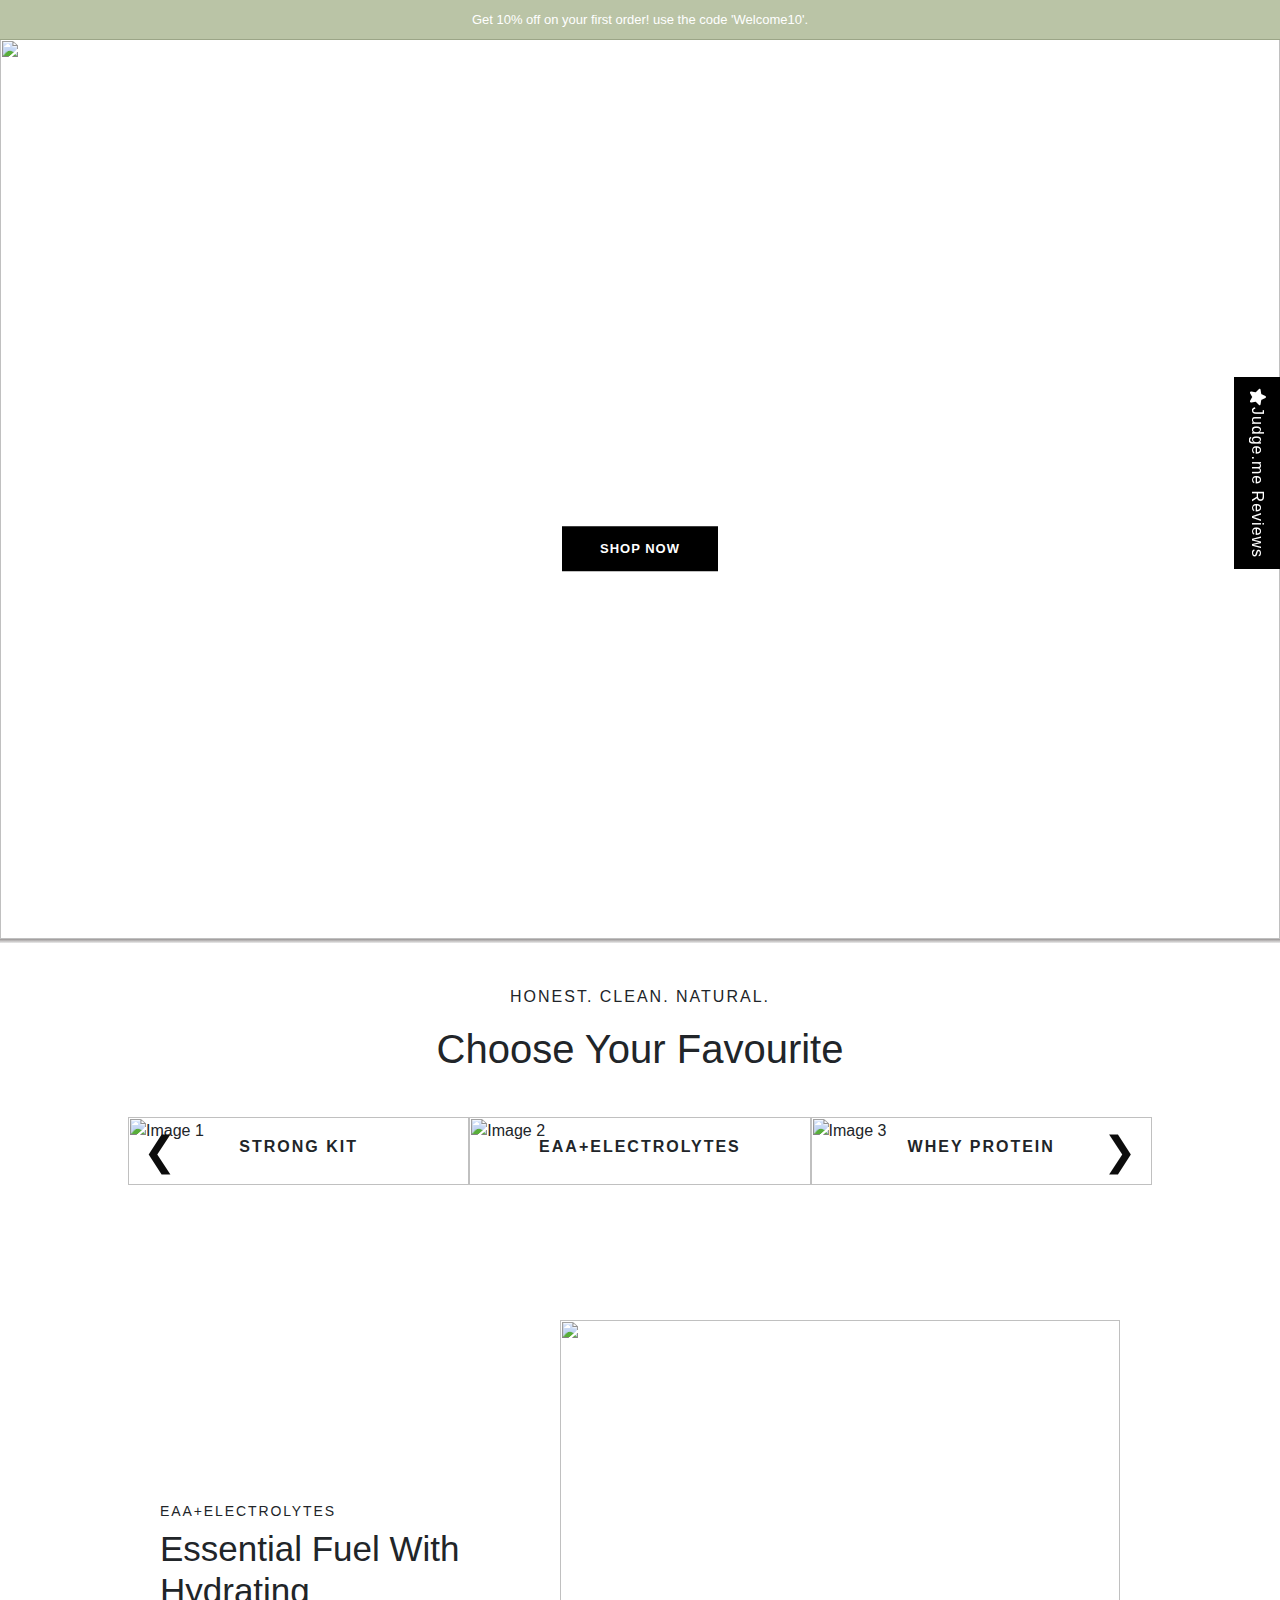
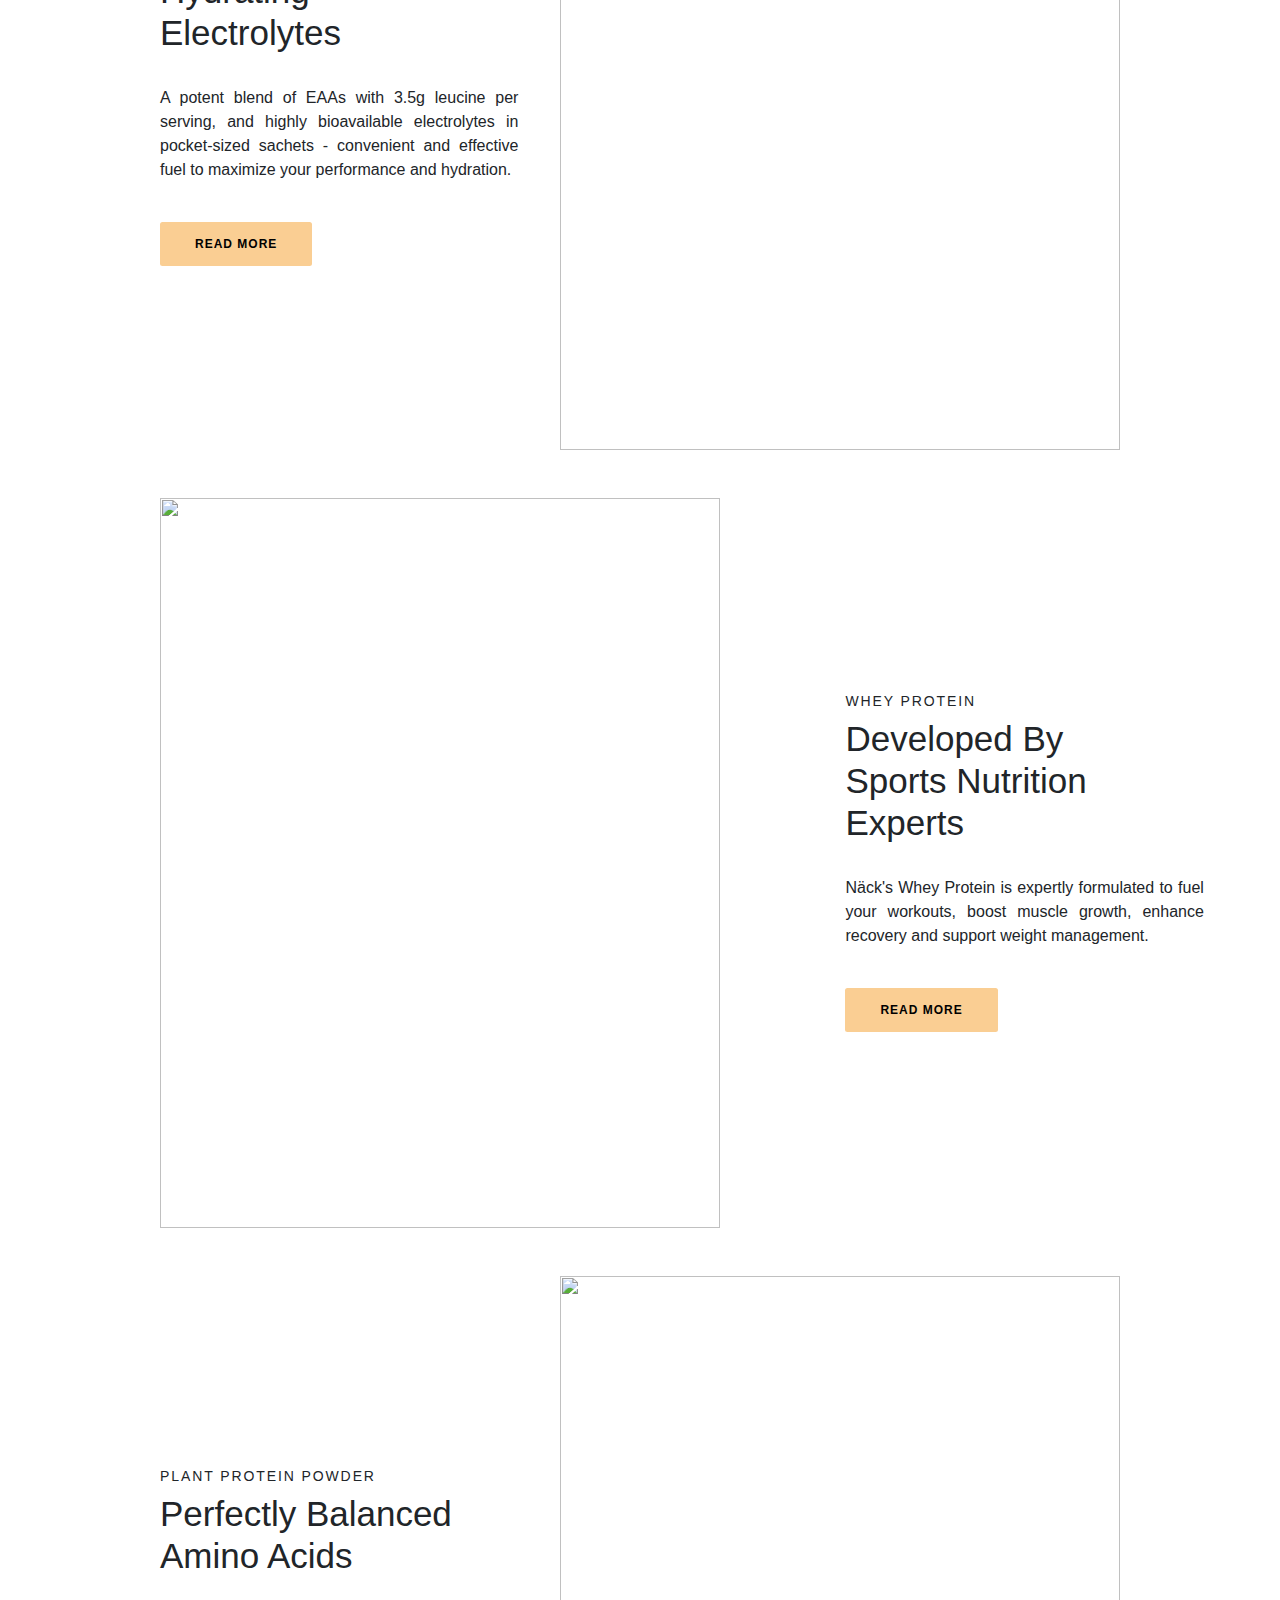
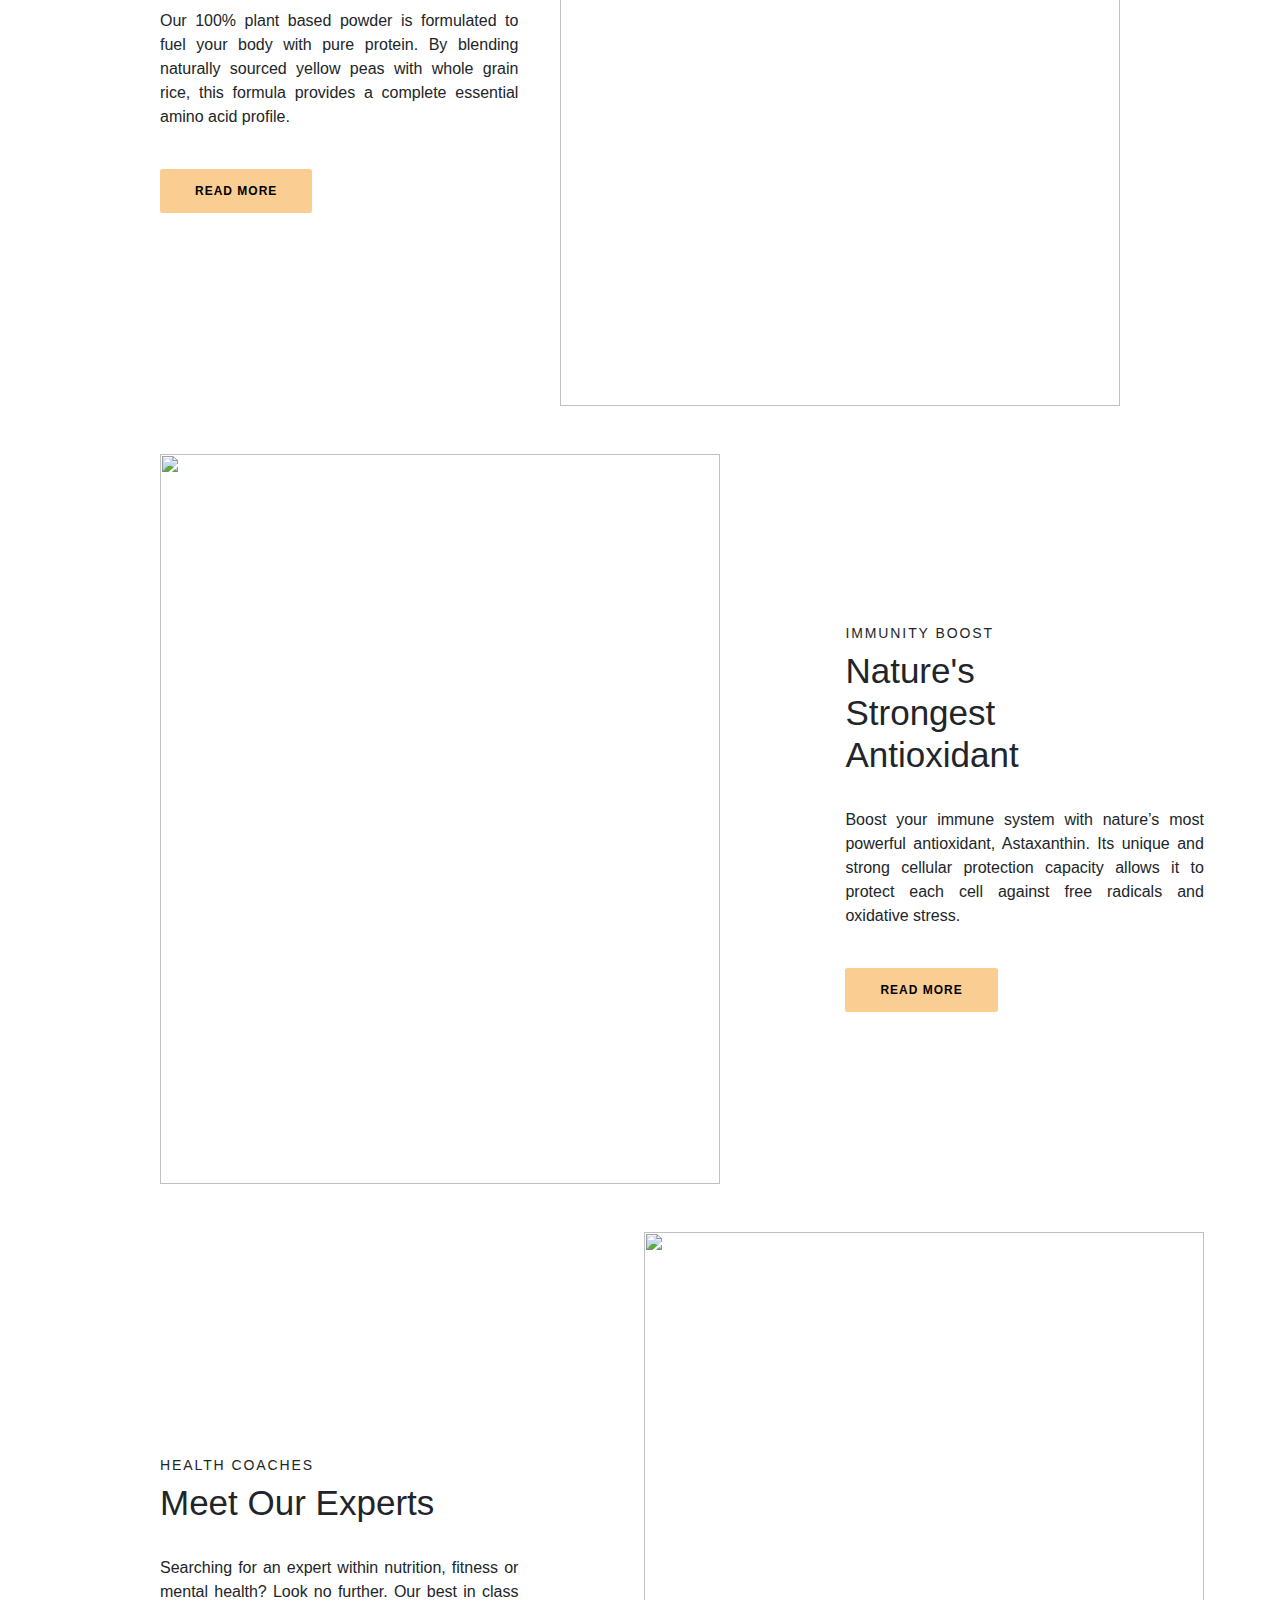
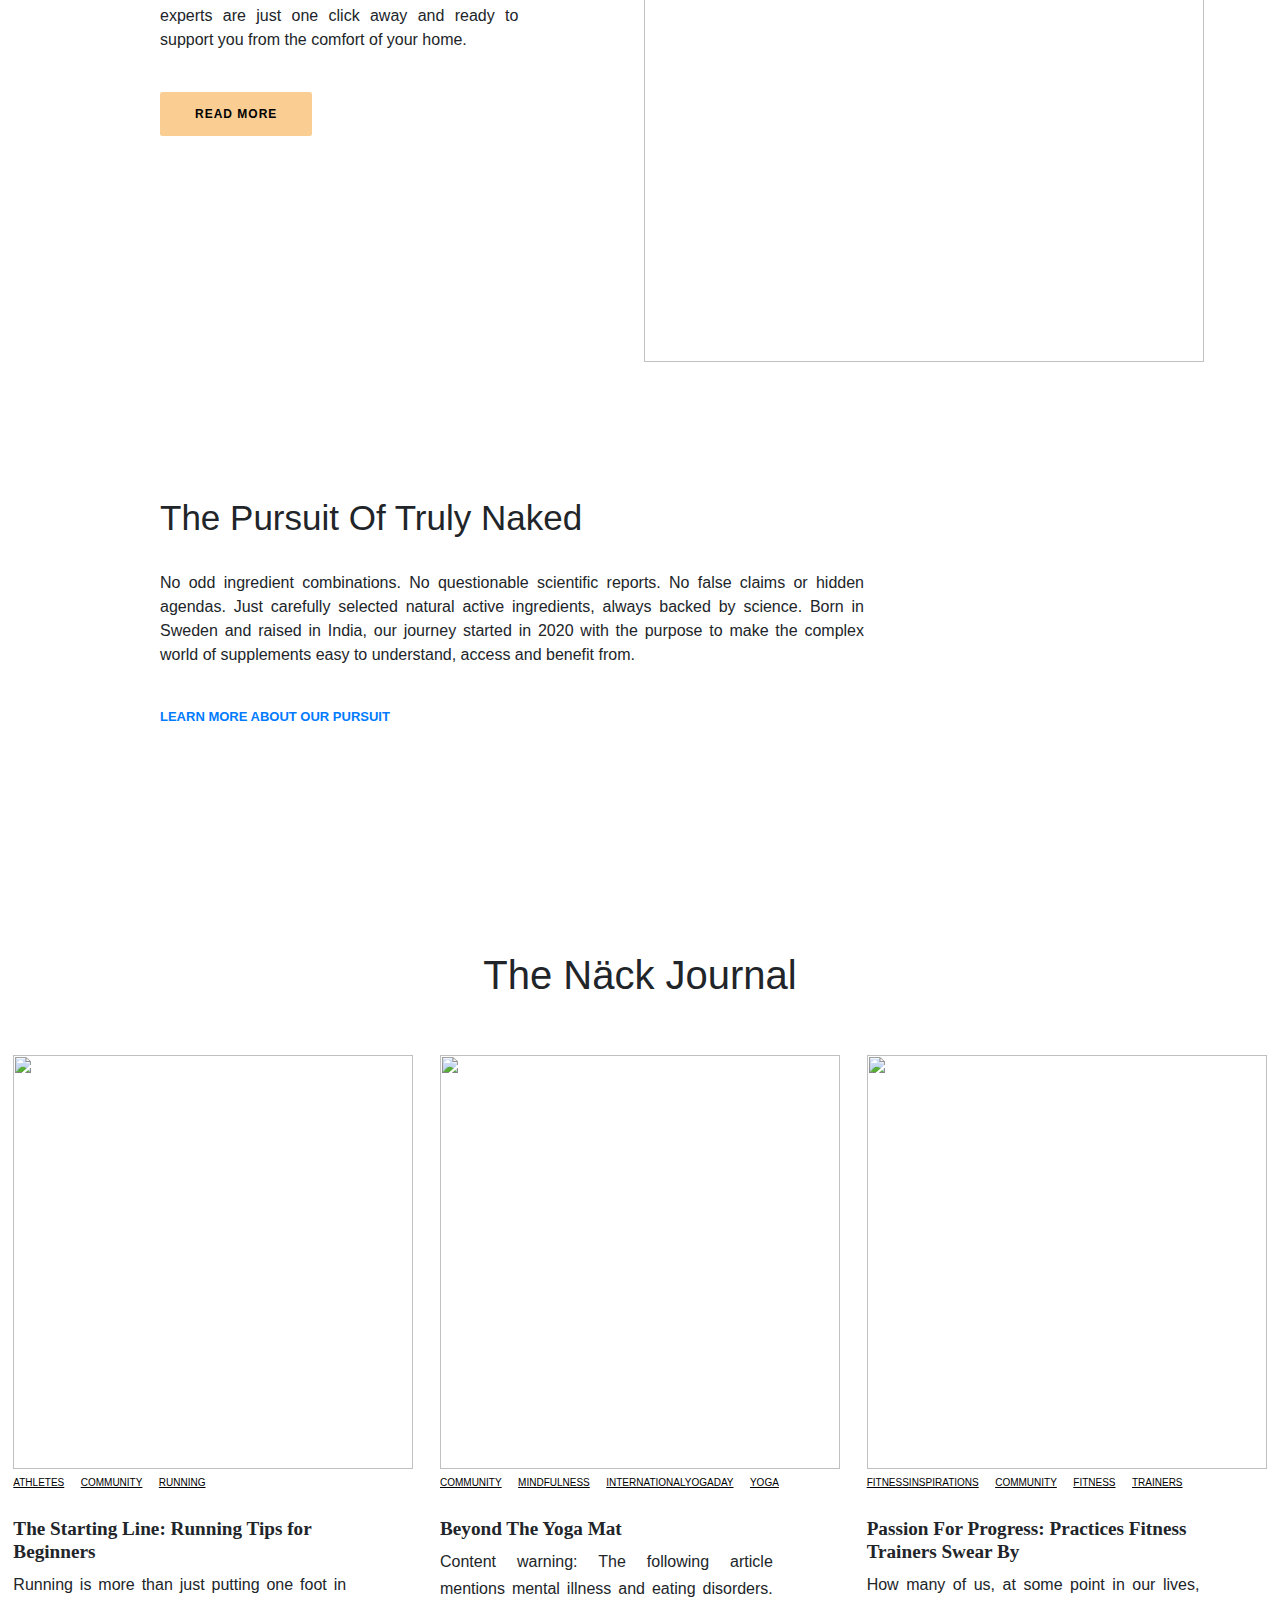
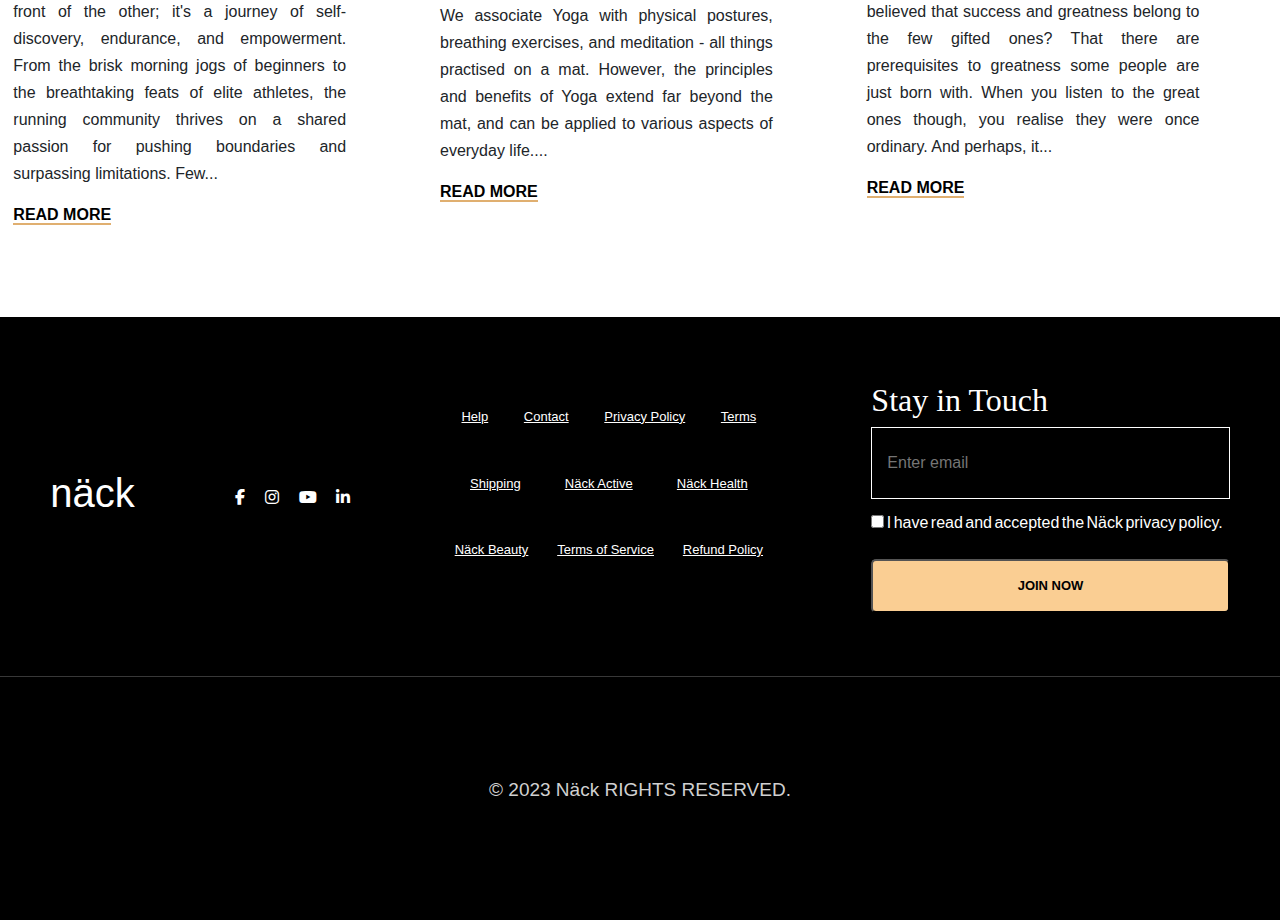
==== commit ec27b363: "responsive design" ====
--- a/home.html
+++ b/home.html
@@ -16,6 +16,9 @@
         <nav class="d-flex justify-content-between align-items-center">
             <div class="left-items ml-4">
                 <ul>
+                    <li class="bar-container">
+                        <button class="bar"><i class="fa-solid fa-bars"></i></button>
+                    </li>
                     <li><a href="#">Shop Now</a></li>
                     <li><a href="#">Health Experts</a></li>
                     <li><a href="#">Naked Way</a></li>
@@ -164,7 +167,7 @@
                 <button>READ MORE</button>
             </div>
             <div>
-                <img style="width: 560px; height: 555px;" src="https://nack.life/cdn/shop/files/meet-our-health-experts-at-nack-india_x600.webp?v=1688669553" alt="">
+                <img class="experts-img" src="https://nack.life/cdn/shop/files/meet-our-health-experts-at-nack-india_x600.webp?v=1688669553" alt="">
             </div>
         </div>
 
@@ -181,7 +184,7 @@
 
     <h1 class="content-header">The Näck Journal</h1>
 
-    <section class="cards-container d-flex justify-content-around">
+    <section class="cards-container">
 
         <div class="mt-5">
             <div>
@@ -242,17 +245,17 @@
 
 
     <footer>
-        <section class="footer-1 d-flex justify-content-around align-items-center">
+        <section class="footer-1">
             <div>
                 <h1>näck</h1>
             </div>
-            <div class="d-flex justify-content-between" style="width: 9vw;">
+            <div class="social-icons">
                 <i class="fa-brands fa-facebook-f" style="color: #ffffff;"></i>
                 <i class="fa-brands fa-instagram" style="color: #ffffff;"></i>
                 <i class="fa-brands fa-youtube" style="color: #ffffff;"></i>
                 <i class="fa-brands fa-linkedin-in" style="color: #ffffff;"></i>
             </div>
-            <div class="h-50 w-25 footer-links">
+            <div class="footer-links">
                 <a href="">Help</a>
                 <a href="">Contact</a>
                 <a href="">Privacy Policy</a>
--- a/home.css
+++ b/home.css
@@ -279,11 +279,17 @@
     color: #face93;
 }
 
+.experts-img {
+    width: 560px;
+    height: 555px;
+}
+
 .product-details {
     margin: auto;
 }
 
 .post-content {
+    width: max-content;
     position: relative;
     left: 12.5vw;
     top: 15vh;
@@ -308,6 +314,8 @@
     position: relative;
     top: 40vh;
     margin: 0 auto;
+    display: flex;
+    justify-content: space-around;
 }
 
 .content-header {
@@ -371,6 +379,9 @@
 }
 
 .footer-1 {
+    display: flex;
+    justify-content: space-around;
+    align-items: center;
     background-color: #000000;
     color: #fff;
     height: 40vh;
@@ -389,6 +400,8 @@
 }
 
 .footer-links {
+    height: 50%;
+    width: 25%;
     gap: 21px;
     display: flex;
     flex-wrap: wrap;
@@ -398,6 +411,12 @@
 .footer-links a:hover {
     color: #d0d0d0;
     transition: all 0.3s ease-in-out;
+}
+
+.social-icons {
+    display: flex;
+    justify-content: space-between;
+    width: 9vw;
 }
 
 .contact-us input[type= "email"]{
@@ -406,6 +425,11 @@
     height: 8vh;
     background-color: transparent;
     border: 1px solid white;
+    color: #fff;
+}
+
+.contact-us input[type= "email"]:focus {
+    outline: none;
 }
 
 .contact-us button {
@@ -425,6 +449,127 @@
     transition: 0.3s all ease-in-out;
 }
 
+.bg-black {
+    color: #000000 !important;
+}
+
+.bar-container button{
+    background-color: transparent; color: white; border: none;
+}
+
 .scroll-down a {
     color: black;
+}
+
+@media screen and (max-width: 767px) {
+    .mySlides img {
+        height: 100%;
+        width: 100%;
+        object-fit: cover;
+        box-sizing: border-box;
+        vertical-align: middle;
+    }
+
+    nav a {
+        display: none;
+    }
+
+    .bar-container {
+        display: block;
+    }
+
+    .slide { /* Display 1 slide at a time */
+        flex: 0 0 100%; 
+    }
+
+    .product-container {
+        display: flex;
+        flex-direction: column;
+        flex-wrap: wrap;
+        margin: 0 auto;
+        gap: 20px;
+    }
+
+    .product-container img {
+        width: 70vw;
+        height: 100vw;
+    }
+
+    .product-details p {
+        display: none;
+    }
+
+    .cards-container {
+        display: flex;
+        flex-direction: column;
+        text-align: center;
+    }
+
+    .cards-container p {
+        width: 80%;
+        margin: 17 auto;
+    }
+
+    .cards-container h5 {
+        width: 80%;
+        margin: 0 auto;
+    }
+
+    .post-content h1 {
+        font-size: 5vw;
+    }
+
+    .footer-1 {
+        text-align: center;
+        height: 100%;
+        display: flex;
+        flex-direction: column;
+
+    }
+
+    .footer-links {
+        display: flex;
+        flex-direction: row;
+        width: 70vw;
+        height: 20vw;
+    }
+
+    .social-icons {
+        width: 30%;
+        display: flex;
+    }
+
+    .contact-us input[type= "email"] {
+        width: 70vw;
+    }
+}
+
+@media screen and (min-width: 901px) {
+    .bar-container {
+        display: none;
+    }
+}
+
+@media screen and (min-width: 768px) and (max-width: 901px) {
+    .mySlides img {
+        height: 70%;
+        width: 100%;
+        object-fit: cover;
+        box-sizing: border-box;
+    }
+    nav a {
+        display: none;
+    }
+    .slide p {
+        margin-top: 20px;
+    }
+    .product-container img {
+        width: 44vw;
+    }
+    .product-details {
+        margin-right: 30px;
+    }
+    .cards-container img {
+        width: 80%;
+    }
 }